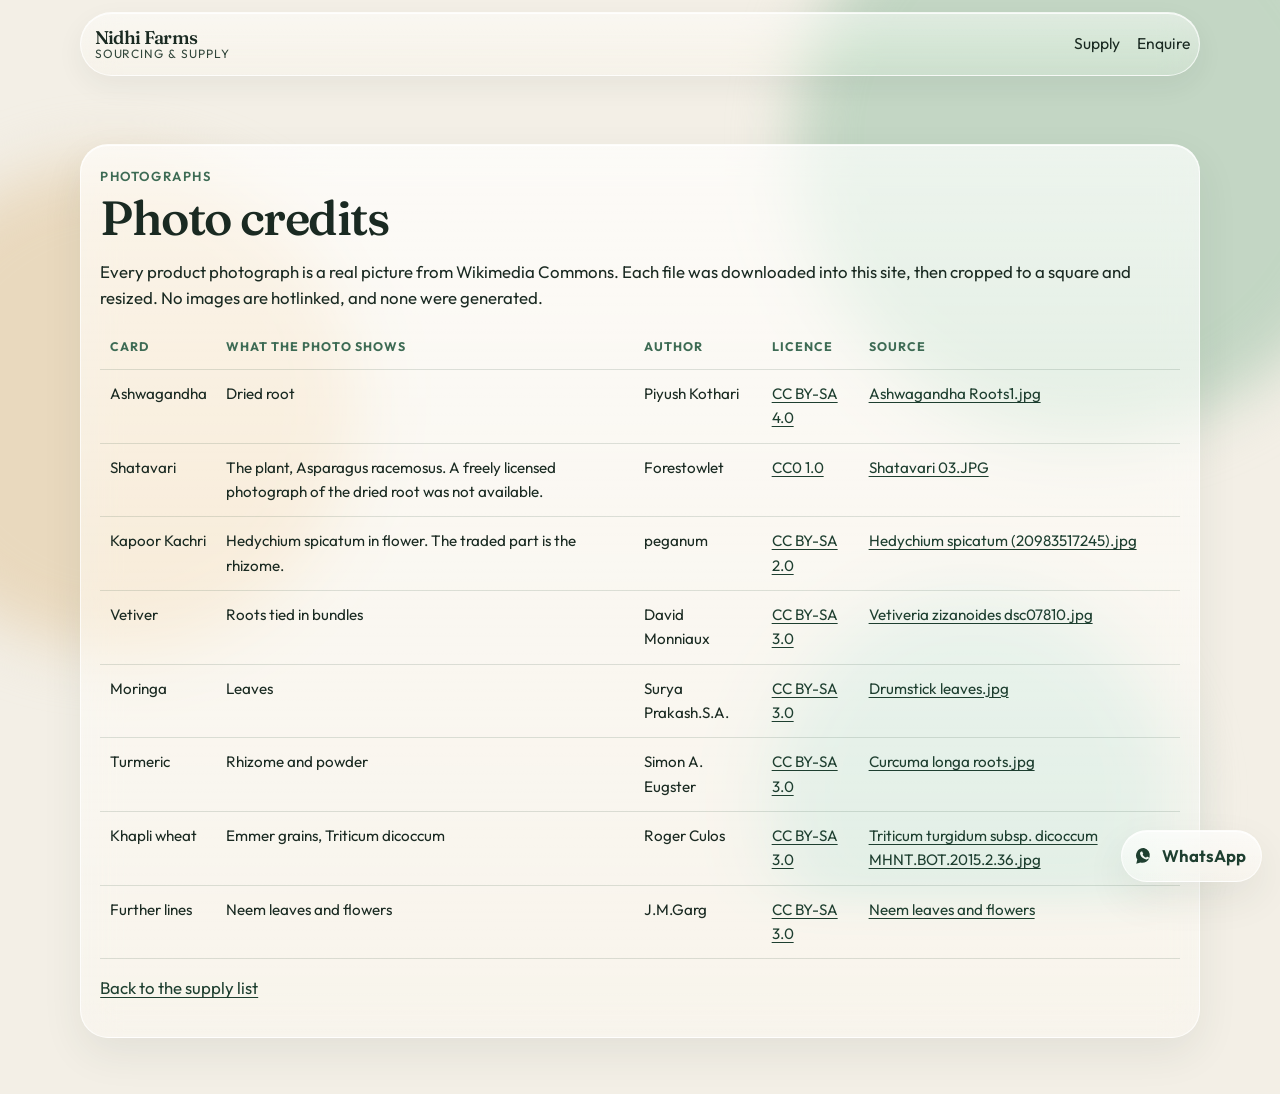
==== credits.html @ 1aed74e6 "Add product photos, FormSubmit enquiries, and WhatsApp. Each supply card uses a downloaded Wikimedia" ====
<!DOCTYPE html>
<html lang="en">
<head>
  <meta charset="utf-8">
  <meta name="viewport" content="width=device-width, initial-scale=1">
  <title>Photo credits | Nidhi Farms</title>
  <meta name="description" content="Authors, licences and source links for the product photographs on the Nidhi Farms wholesale site.">
  <meta name="robots" content="index, follow">
  <link rel="canonical" href="https://nidhi-bhai.github.io/nidhi-farms-3d-integrated/credits.html">
  <link rel="icon" href="favicon.svg" type="image/svg+xml">
  <link rel="stylesheet" href="styles.css">
</head>
<body>
  <a class="skip-link" href="#main">Skip to content</a>
  <div class="wash" aria-hidden="true">
    <span class="orb orb-a"></span>
    <span class="orb orb-b"></span>
    <span class="orb orb-c"></span>
  </div>
  <header class="site-header">
    <div class="header-inner">
      <a class="brand" href="index.html">
        <span class="brand-text">
          <span class="brand-name">Nidhi Farms</span>
          <span class="brand-role">Sourcing &amp; supply</span>
        </span>
      </a>
      <nav class="site-nav site-nav-static" aria-label="Primary">
        <a href="index.html#supply">Supply</a>
        <a href="index.html#enquire">Enquire</a>
      </nav>
    </div>
  </header>
  <main id="main" class="band">
    <div class="wrap">
      <article class="glass page-card">
        <p class="eyebrow">Photographs</p>
        <h1>Photo credits</h1>
        <p>Every product photograph is a real picture from Wikimedia Commons. Each file was downloaded into this site, then cropped to a square and resized. No images are hotlinked, and none were generated.</p>
        <div class="table-scroll">
          <table class="credits-table">
            <thead>
              <tr>
                <th>Card</th>
                <th>What the photo shows</th>
                <th>Author</th>
                <th>Licence</th>
                <th>Source</th>
              </tr>
            </thead>
            <tbody>
              <tr>
                <td>Ashwagandha</td>
                <td>Dried root</td>
                <td>Piyush Kothari</td>
                <td><a href="https://creativecommons.org/licenses/by-sa/4.0/">CC BY-SA 4.0</a></td>
                <td><a href="https://commons.wikimedia.org/wiki/File:Ashwagandha_Roots1.jpg">Ashwagandha Roots1.jpg</a></td>
              </tr>
              <tr>
                <td>Shatavari</td>
                <td>The plant, Asparagus racemosus. A freely licensed photograph of the dried root was not available.</td>
                <td>Forestowlet</td>
                <td><a href="https://creativecommons.org/publicdomain/zero/1.0/">CC0 1.0</a></td>
                <td><a href="https://commons.wikimedia.org/wiki/File:Shatavari_03.JPG">Shatavari 03.JPG</a></td>
              </tr>
              <tr>
                <td>Kapoor Kachri</td>
                <td>Hedychium spicatum in flower. The traded part is the rhizome.</td>
                <td>peganum</td>
                <td><a href="https://creativecommons.org/licenses/by-sa/2.0/">CC BY-SA 2.0</a></td>
                <td><a href="https://commons.wikimedia.org/wiki/File:Hedychium_spicatum_(20983517245).jpg">Hedychium spicatum (20983517245).jpg</a></td>
              </tr>
              <tr>
                <td>Vetiver</td>
                <td>Roots tied in bundles</td>
                <td>David Monniaux</td>
                <td><a href="https://creativecommons.org/licenses/by-sa/3.0/">CC BY-SA 3.0</a></td>
                <td><a href="https://commons.wikimedia.org/wiki/File:Vetiveria_zizanoides_dsc07810.jpg">Vetiveria zizanoides dsc07810.jpg</a></td>
              </tr>
              <tr>
                <td>Moringa</td>
                <td>Leaves</td>
                <td>Surya Prakash.S.A.</td>
                <td><a href="https://creativecommons.org/licenses/by-sa/3.0/">CC BY-SA 3.0</a></td>
                <td><a href="https://commons.wikimedia.org/wiki/File:Drumstick_leaves.jpg">Drumstick leaves.jpg</a></td>
              </tr>
              <tr>
                <td>Turmeric</td>
                <td>Rhizome and powder</td>
                <td>Simon A. Eugster</td>
                <td><a href="https://creativecommons.org/licenses/by-sa/3.0/">CC BY-SA 3.0</a></td>
                <td><a href="https://commons.wikimedia.org/wiki/File:Curcuma_longa_roots.jpg">Curcuma longa roots.jpg</a></td>
              </tr>
              <tr>
                <td>Khapli wheat</td>
                <td>Emmer grains, Triticum dicoccum</td>
                <td>Roger Culos</td>
                <td><a href="https://creativecommons.org/licenses/by-sa/3.0/">CC BY-SA 3.0</a></td>
                <td><a href="https://commons.wikimedia.org/wiki/File:Triticum_turgidum_subsp._dicoccum_MHNT.BOT.2015.2.36.jpg">Triticum turgidum subsp. dicoccum MHNT.BOT.2015.2.36.jpg</a></td>
              </tr>
              <tr>
                <td>Further lines</td>
                <td>Neem leaves and flowers</td>
                <td>J.M.Garg</td>
                <td><a href="https://creativecommons.org/licenses/by-sa/3.0/">CC BY-SA 3.0</a></td>
                <td><a href="https://commons.wikimedia.org/wiki/File:Neem_(Azadirachta_indica)_leaves_%26_flowers_in_Kolkata_W_IMG_6199.jpg">Neem leaves and flowers</a></td>
              </tr>
            </tbody>
          </table>
        </div>
        <p><a href="index.html#supply">Back to the supply list</a></p>
      </article>
    </div>
  </main>
  <a class="whatsapp-float glass" href="https://wa.me/917013468981?text=Hi%20Nidhi%20Farms%2C%20I%27d%20like%20a%20bulk%20quote%20for%20" target="_blank" rel="noopener noreferrer">
    <svg viewBox="0 0 24 24" width="22" height="22" aria-hidden="true"><path fill="currentColor" d="M12 3.2A8.2 8.2 0 0 0 4.7 15.9L3.6 20.4l4.6-1.2A8.2 8.2 0 1 0 12 3.2zm4.6 11.5c-.2.5-1 .9-1.6 1-.4.1-.9.1-1.5-.1-.3-.1-.7-.3-1.2-.5-2.1-1.1-3.5-3-3.6-3.2-.1-.2-1-1.3-1-2.5s.6-1.8.9-2 .5-.3.7-.3h.5c.2 0 .4 0 .5.4.2.6.7 1.7.8 1.8.1.2 0 .3-.1.5l-.3.4c-.1.1-.2.3-.1.5.2.3.7 1.1 1.5 1.8.9.8 1.6 1 1.9 1.1.2.1.4 0 .5-.1l.6-.7c.2-.2.3-.2.5-.1l1.4.7c.2.1.4.2.4.3.1.3 0 .8-.2 1.2z"/></svg>
    <span>WhatsApp</span>
  </a>
</body>
</html>
---- styles.css ----
@font-face {
  font-family: "Fraunces";
  font-style: normal;
  font-weight: 100 900;
  font-display: swap;
  src: url("fonts/fraunces-latin.woff2") format("woff2");
}

@font-face {
  font-family: "Fraunces";
  font-style: italic;
  font-weight: 100 900;
  font-display: swap;
  src: url("fonts/fraunces-latin-italic.woff2") format("woff2");
}

@font-face {
  font-family: "Outfit";
  font-style: normal;
  font-weight: 100 900;
  font-display: swap;
  src: url("fonts/outfit-latin.woff2") format("woff2");
}

:root {
  --paper: #f3efe6;
  --ink: #1a2a22;
  --ink-soft: #31463b;
  --sage: #1e3f30;
  --sage-mid: #3d6b54;
  --line: rgba(30, 63, 48, 0.14);
  --glass: rgba(255, 255, 255, 0.46);
  --glass-strong: rgba(255, 255, 255, 0.62);
  --shadow: 0 16px 40px rgba(40, 58, 46, 0.08);
  --radius: 22px;
  --max: 1120px;
  --header: 76px;
}

*,
*::before,
*::after {
  box-sizing: border-box;
}

html {
  scroll-behavior: smooth;
}

body {
  margin: 0;
  color: var(--ink);
  background: var(--paper);
  font-family: "Outfit", "Segoe UI", sans-serif;
  font-size: 1.05rem;
  line-height: 1.6;
  text-rendering: optimizeLegibility;
}

img,
svg {
  display: block;
  max-width: 100%;
}

a {
  color: var(--sage);
  text-underline-offset: 0.18em;
}

a:hover {
  color: #143026;
}

h1,
h2,
h3,
.brand-name {
  font-family: "Fraunces", Georgia, serif;
  font-weight: 560;
  letter-spacing: -0.03em;
  line-height: 1.08;
}

h1 {
  margin: 0.35rem 0 0.9rem;
  font-size: clamp(2.5rem, 5.4vw, 4.5rem);
  font-weight: 560;
}

h2 {
  margin: 0.3rem 0 0.75rem;
  font-size: clamp(2rem, 3.4vw, 3rem);
}

h3 {
  margin: 0.7rem 0 0.35rem;
  font-size: 1.35rem;
}

p {
  margin: 0 0 0.8rem;
}

.sr-only {
  position: absolute;
  width: 1px;
  height: 1px;
  padding: 0;
  margin: -1px;
  overflow: hidden;
  clip: rect(0, 0, 0, 0);
  white-space: nowrap;
  border: 0;
}

.skip-link {
  position: absolute;
  left: 1rem;
  top: -4rem;
  z-index: 40;
  padding: 0.6rem 0.9rem;
  background: #fff;
  border-radius: 999px;
}

.skip-link:focus {
  top: 0.7rem;
}

.wrap {
  width: min(var(--max), calc(100% - 2rem));
  margin-inline: auto;
}

.wash {
  position: fixed;
  inset: 0;
  z-index: 0;
  pointer-events: none;
  overflow: hidden;
}

.orb {
  position: absolute;
  border-radius: 50%;
  filter: blur(30px);
}

.orb-a {
  width: 46vw;
  height: 46vw;
  min-width: 280px;
  min-height: 280px;
  right: -8vw;
  top: -12vw;
  background: rgba(186, 210, 190, 0.85);
}

.orb-b {
  width: 38vw;
  height: 38vw;
  min-width: 240px;
  min-height: 240px;
  left: -10vw;
  top: 18vh;
  background: rgba(232, 214, 186, 0.9);
}

.orb-c {
  width: 32vw;
  height: 32vw;
  min-width: 220px;
  min-height: 220px;
  right: 8vw;
  bottom: -8vw;
  background: rgba(205, 224, 214, 0.8);
}

.site-header,
main,
.site-footer {
  position: relative;
  z-index: 1;
}

.glass {
  background:
    linear-gradient(180deg, rgba(255, 255, 255, 0.72), rgba(255, 255, 255, 0.34));
  backdrop-filter: blur(18px) saturate(1.45);
  -webkit-backdrop-filter: blur(18px) saturate(1.45);
  border: 1px solid rgba(255, 255, 255, 0.72);
  box-shadow: var(--shadow), inset 0 1px 0 rgba(255, 255, 255, 0.85);
}

.site-header {
  position: sticky;
  top: 0;
  z-index: 20;
  padding: 0.75rem 0;
}

.site-header.is-stuck .header-inner {
  background:
    linear-gradient(180deg, rgba(255, 255, 255, 0.78), rgba(255, 255, 255, 0.48));
  box-shadow: 0 10px 30px rgba(40, 58, 46, 0.08), inset 0 1px 0 rgba(255, 255, 255, 0.85);
}

.header-inner {
  width: min(var(--max), calc(100% - 1.2rem));
  margin-inline: auto;
  min-height: 64px;
  display: flex;
  align-items: center;
  justify-content: space-between;
  gap: 1rem;
  padding: 0.45rem 0.55rem 0.45rem 0.85rem;
  border-radius: 999px;
  background:
    linear-gradient(180deg, rgba(255, 255, 255, 0.5), rgba(255, 255, 255, 0.22));
  backdrop-filter: blur(18px) saturate(1.4);
  -webkit-backdrop-filter: blur(18px) saturate(1.4);
  border: 1px solid rgba(255, 255, 255, 0.7);
  box-shadow: 0 10px 28px rgba(40, 58, 46, 0.06), inset 0 1px 0 rgba(255, 255, 255, 0.8);
}

.brand {
  display: flex;
  align-items: center;
  gap: 0.7rem;
  color: var(--ink);
  text-decoration: none;
}

.brand-mark {
  width: 42px;
  height: 42px;
  display: grid;
  place-items: center;
  color: var(--sage);
  border-radius: 14px;
  background: rgba(255, 255, 255, 0.48);
  border: 1px solid rgba(255, 255, 255, 0.75);
  box-shadow: inset 0 1px 0 rgba(255, 255, 255, 0.9);
  backdrop-filter: blur(10px);
  -webkit-backdrop-filter: blur(10px);
}

.brand-text {
  display: flex;
  flex-direction: column;
  line-height: 1.05;
}

.brand-name {
  font-size: 1.15rem;
}

.brand-role {
  font-size: 0.75rem;
  letter-spacing: 0.08em;
  text-transform: uppercase;
  color: var(--ink-soft);
}

.site-nav {
  display: flex;
  align-items: center;
  gap: 0.35rem 1.1rem;
}

.site-nav a:not(.btn) {
  color: var(--ink);
  text-decoration: none;
  font-size: 0.98rem;
}

.site-nav a:not(.btn):hover {
  color: var(--sage);
}

.nav-toggle {
  display: none;
  width: 46px;
  height: 46px;
  border-radius: 14px;
  padding: 0;
  cursor: pointer;
}

.nav-toggle-bars,
.nav-toggle-bars::before,
.nav-toggle-bars::after {
  display: block;
  width: 18px;
  height: 1.5px;
  background: var(--sage);
  position: relative;
}

.nav-toggle-bars {
  margin: 0 auto;
}

.nav-toggle-bars::before,
.nav-toggle-bars::after {
  content: "";
  position: absolute;
  left: 0;
}

.nav-toggle-bars::before {
  top: -6px;
}

.nav-toggle-bars::after {
  top: 6px;
}

.btn {
  display: inline-flex;
  align-items: center;
  justify-content: center;
  gap: 0.4rem;
  min-height: 48px;
  padding: 0.7rem 1.2rem;
  border-radius: 999px;
  border: 1px solid transparent;
  font: 560 1rem/1 "Outfit", sans-serif;
  text-decoration: none;
  cursor: pointer;
  transition: transform 0.18s ease, box-shadow 0.18s ease;
}

.btn:hover {
  transform: translateY(-1px);
}

.btn-primary {
  color: #f7f4ee;
  background:
    linear-gradient(180deg, rgba(74, 122, 96, 0.92), rgba(30, 63, 48, 0.9));
  border-color: rgba(255, 255, 255, 0.32);
  box-shadow:
    0 10px 24px rgba(30, 63, 48, 0.18),
    inset 0 1px 0 rgba(255, 255, 255, 0.38);
  backdrop-filter: blur(12px) saturate(1.3);
  -webkit-backdrop-filter: blur(12px) saturate(1.3);
}

.btn-primary:hover {
  color: #fff;
}

.btn-glass {
  color: var(--sage);
  background:
    linear-gradient(180deg, rgba(255, 255, 255, 0.66), rgba(255, 255, 255, 0.32));
  border-color: rgba(255, 255, 255, 0.78);
  box-shadow: 0 8px 20px rgba(40, 58, 46, 0.06), inset 0 1px 0 rgba(255, 255, 255, 0.9);
  backdrop-filter: blur(14px) saturate(1.4);
  -webkit-backdrop-filter: blur(14px) saturate(1.4);
}

.hero {
  padding: 2.2rem 0 1rem;
}

.hero-grid,
.enquire-grid {
  display: grid;
  grid-template-columns: 1.15fr 0.85fr;
  gap: 1.5rem;
  align-items: center;
}

.eyebrow {
  margin: 0;
  color: var(--sage-mid);
  font-size: 0.82rem;
  font-weight: 600;
  letter-spacing: 0.12em;
  text-transform: uppercase;
}

.lede {
  font-size: 1.12rem;
  color: var(--ink-soft);
  max-width: 40rem;
}

.position {
  color: var(--ink);
  max-width: 38rem;
}

.hero-actions {
  display: flex;
  flex-wrap: wrap;
  gap: 0.7rem;
  margin-top: 1.3rem;
}

.hero-card {
  border-radius: 28px;
  padding: 1.25rem 1.25rem 1rem;
}

.card-kicker,
.footer-label {
  margin: 0 0 0.8rem;
  font-size: 0.78rem;
  letter-spacing: 0.12em;
  text-transform: uppercase;
  color: var(--sage-mid);
  font-weight: 650;
}

.trade-list {
  list-style: none;
  margin: 0;
  padding: 0;
  display: grid;
  gap: 0.7rem;
}

.trade-list li {
  display: flex;
  align-items: center;
  gap: 0.8rem;
}

.trade-list strong,
.trade-list em {
  display: block;
}

.trade-list strong {
  font-family: "Fraunces", Georgia, serif;
  font-weight: 560;
  font-style: normal;
  letter-spacing: -0.02em;
}

.trade-list em,
.latin {
  font-family: "Fraunces", Georgia, serif;
  font-style: italic;
  font-weight: 460;
  color: var(--ink-soft);
  font-size: 0.95rem;
}

.latin {
  margin: 0 0 0.35rem;
}

.card-note {
  margin: 0.95rem 0 0.2rem;
  color: var(--ink-soft);
  font-size: 0.95rem;
}

.icon {
  width: 46px;
  height: 46px;
  flex: 0 0 46px;
  display: grid;
  place-items: center;
  color: var(--sage);
  border-radius: 15px;
  background:
    linear-gradient(180deg, rgba(255, 255, 255, 0.72), rgba(255, 255, 255, 0.28));
  border: 1px solid rgba(255, 255, 255, 0.8);
  box-shadow: inset 0 1px 0 rgba(255, 255, 255, 0.9), 0 6px 16px rgba(40, 58, 46, 0.05);
  backdrop-filter: blur(12px) saturate(1.4);
  -webkit-backdrop-filter: blur(12px) saturate(1.4);
}

.icon svg {
  width: 22px;
  height: 22px;
  fill: none;
  stroke: currentColor;
  stroke-width: 1.6;
  stroke-linecap: round;
  stroke-linejoin: round;
}

.band {
  padding: 3.5rem 0;
}

.band-tight {
  padding-top: 1.5rem;
}

.section-head {
  max-width: 40rem;
  margin-bottom: 1.5rem;
}

.section-head p:last-child {
  color: var(--ink-soft);
}

.card-grid,
.why-grid {
  display: grid;
  gap: 0.9rem;
}

.card-grid {
  grid-template-columns: repeat(4, 1fr);
}

.why-grid {
  grid-template-columns: repeat(5, 1fr);
}

.product-card,
.why-card,
.step {
  border-radius: var(--radius);
  padding: 1rem 1rem 1.1rem;
}

.product-photo {
  width: 180px;
  height: 180px;
  max-width: 100%;
  object-fit: cover;
  border-radius: 16px;
  border: 1px solid rgba(255, 255, 255, 0.8);
  box-shadow: inset 0 1px 0 rgba(255, 255, 255, 0.65), 0 8px 18px rgba(40, 58, 46, 0.08);
}

.photo-credit-note {
  margin: 1rem 0 0;
  color: var(--ink-soft);
  font-size: 0.92rem;
}

.product-card p:last-child,
.why-card p:last-child,
.step p {
  color: var(--ink-soft);
  margin-bottom: 0;
}

.product-top {
  display: flex;
  align-items: center;
  justify-content: space-between;
}

.cat-no {
  font-family: "Fraunces", Georgia, serif;
  font-style: italic;
  color: var(--sage-mid);
}

.steps {
  list-style: none;
  margin: 0;
  padding: 0;
  display: grid;
  grid-template-columns: repeat(5, 1fr);
  gap: 0.8rem;
}

.step-no {
  width: 36px;
  height: 36px;
  display: grid;
  place-items: center;
  border-radius: 50%;
  color: var(--sage);
  font-family: "Fraunces", Georgia, serif;
  background: rgba(255, 255, 255, 0.5);
  border: 1px solid rgba(255, 255, 255, 0.8);
  box-shadow: inset 0 1px 0 #fff;
  backdrop-filter: blur(8px);
  -webkit-backdrop-filter: blur(8px);
}

.enquire-grid {
  align-items: start;
}

.plain-list {
  margin: 0.4rem 0 1rem;
  padding-left: 1.1rem;
  color: var(--ink-soft);
}

.direct-mail {
  color: var(--ink-soft);
}

.enquiry-form {
  border-radius: 28px;
  padding: 1.15rem;
  display: grid;
  gap: 0.8rem;
}

.field-row {
  display: grid;
  grid-template-columns: 1fr 1fr;
  gap: 0.75rem;
}

.field {
  display: grid;
  gap: 0.35rem;
}

.field span,
.check span {
  font-size: 0.92rem;
  color: var(--ink-soft);
}

.optional {
  color: #5d7266;
  font-size: 0.82rem;
}

input,
select,
textarea {
  width: 100%;
  min-height: 48px;
  padding: 0.7rem 0.85rem;
  color: var(--ink);
  font: 1rem/1.4 "Outfit", sans-serif;
  border-radius: 14px;
  border: 1px solid rgba(255, 255, 255, 0.85);
  background: rgba(255, 255, 255, 0.5);
  box-shadow: inset 0 1px 0 rgba(255, 255, 255, 0.8);
  backdrop-filter: blur(10px);
  -webkit-backdrop-filter: blur(10px);
}

textarea {
  resize: vertical;
  min-height: 120px;
}

input::placeholder,
textarea::placeholder {
  color: #6d8176;
}

.checks {
  display: flex;
  flex-wrap: wrap;
  gap: 0.8rem 1.2rem;
}

.check {
  display: flex;
  align-items: center;
  gap: 0.5rem;
  min-height: 44px;
}

.check input {
  width: 1.1rem;
  height: 1.1rem;
  min-height: 0;
  accent-color: var(--sage);
}

.form-hint {
  margin: 0;
  color: var(--ink-soft);
  font-size: 0.92rem;
}

.form-actions {
  display: flex;
  flex-wrap: wrap;
  gap: 0.7rem;
}

.hp {
  position: absolute;
  left: -10000px;
  width: 1px;
  height: 1px;
  overflow: hidden;
}

.whatsapp-float {
  position: fixed;
  right: 1.1rem;
  bottom: 1.1rem;
  z-index: 30;
  display: inline-flex;
  align-items: center;
  gap: 0.45rem;
  min-height: 52px;
  padding: 0.55rem 0.95rem 0.55rem 0.7rem;
  border-radius: 999px;
  color: var(--sage);
  text-decoration: none;
  font-weight: 650;
}

.whatsapp-float svg {
  flex: 0 0 auto;
}

.site-footer {
  padding-bottom: 5.5rem;
}

.table-scroll {
  overflow-x: auto;
  margin: 0.6rem 0 1rem;
}

.credits-table {
  width: 100%;
  min-width: 640px;
  border-collapse: collapse;
  font-size: 0.95rem;
}

.credits-table th,
.credits-table td {
  text-align: left;
  vertical-align: top;
  padding: 0.75rem 0.6rem;
  border-bottom: 1px solid var(--line);
}

.credits-table th {
  font-size: 0.78rem;
  letter-spacing: 0.08em;
  text-transform: uppercase;
  color: var(--sage-mid);
}

.page-card {
  border-radius: 28px;
  padding: 1.3rem 1.2rem 1.4rem;
}

.page-card h1 {
  font-size: clamp(2rem, 4vw, 3rem);
}

.faq-wrap {
  max-width: 820px;
}

.faq-list {
  display: grid;
  gap: 0.7rem;
}

details {
  border-radius: 18px;
  padding: 0.2rem 1rem;
}

summary {
  cursor: pointer;
  min-height: 52px;
  display: flex;
  align-items: center;
  font-weight: 600;
  list-style: none;
}

summary::-webkit-details-marker {
  display: none;
}

summary::after {
  content: "+";
  margin-left: auto;
  font-family: "Fraunces", Georgia, serif;
  font-size: 1.3rem;
  color: var(--sage);
}

details[open] summary::after {
  content: "–";
}

details p {
  margin-top: 0;
  color: var(--ink-soft);
}

.site-footer {
  padding: 1rem 0 1.5rem;
}

.footer-grid {
  display: grid;
  grid-template-columns: 1.4fr 1fr 1fr;
  gap: 1.5rem;
  padding: 1.4rem 0 1rem;
  border-top: 1px solid var(--line);
}

.footer-grid p {
  color: var(--ink-soft);
}

.footer-base {
  border-top: 1px solid var(--line);
  padding-top: 0.9rem;
}

.footer-base p {
  margin: 0;
  color: var(--ink-soft);
  font-size: 0.92rem;
}

:focus-visible {
  outline: 2px solid var(--sage);
  outline-offset: 3px;
}

@supports not ((backdrop-filter: blur(1px)) or (-webkit-backdrop-filter: blur(1px))) {
  .glass,
  .header-inner,
  .btn-glass,
  .icon,
  input,
  select,
  textarea {
    background: rgba(255, 255, 255, 0.94);
  }
}

@media (max-width: 1020px) {
  .card-grid {
    grid-template-columns: repeat(2, 1fr);
  }

  .why-grid,
  .steps {
    grid-template-columns: 1fr 1fr;
  }

  .why-grid .why-card:last-child {
    grid-column: 1 / -1;
  }
}

@media (max-width: 840px) {
  .nav-toggle {
    display: grid;
    place-items: center;
  }

  .site-nav {
    display: none;
    position: absolute;
    top: calc(100% + 0.4rem);
    left: 0.6rem;
    right: 0.6rem;
    flex-direction: column;
    align-items: stretch;
    padding: 0.8rem;
    border-radius: 22px;
    background:
      linear-gradient(180deg, rgba(255, 255, 255, 0.82), rgba(255, 255, 255, 0.55));
    backdrop-filter: blur(18px) saturate(1.4);
    -webkit-backdrop-filter: blur(18px) saturate(1.4);
    border: 1px solid rgba(255, 255, 255, 0.75);
    box-shadow: var(--shadow);
  }

  .site-nav.is-open,
  .site-nav.site-nav-static {
    display: flex;
  }

  .site-nav.site-nav-static {
    position: static;
    padding: 0;
    background: none;
    border: 0;
    box-shadow: none;
    backdrop-filter: none;
    flex-direction: row;
  }

  .site-nav a:not(.btn) {
    padding: 0.7rem 0.4rem;
  }

  .hero-grid,
  .enquire-grid,
  .footer-grid,
  .field-row {
    grid-template-columns: 1fr;
  }

  .site-header {
    position: sticky;
  }

  .header-inner {
    position: relative;
  }
}

@media (max-width: 640px) {
  .card-grid,
  .why-grid,
  .steps {
    grid-template-columns: 1fr;
  }

  .why-grid .why-card:last-child {
    grid-column: auto;
  }

  h1 {
    font-size: 2.35rem;
  }

  .band {
    padding: 2.6rem 0;
  }
}

@media (prefers-reduced-motion: reduce) {
  html {
    scroll-behavior: auto;
  }

  .btn {
    transition: none;
  }

  .orb {
    filter: none;
  }
}
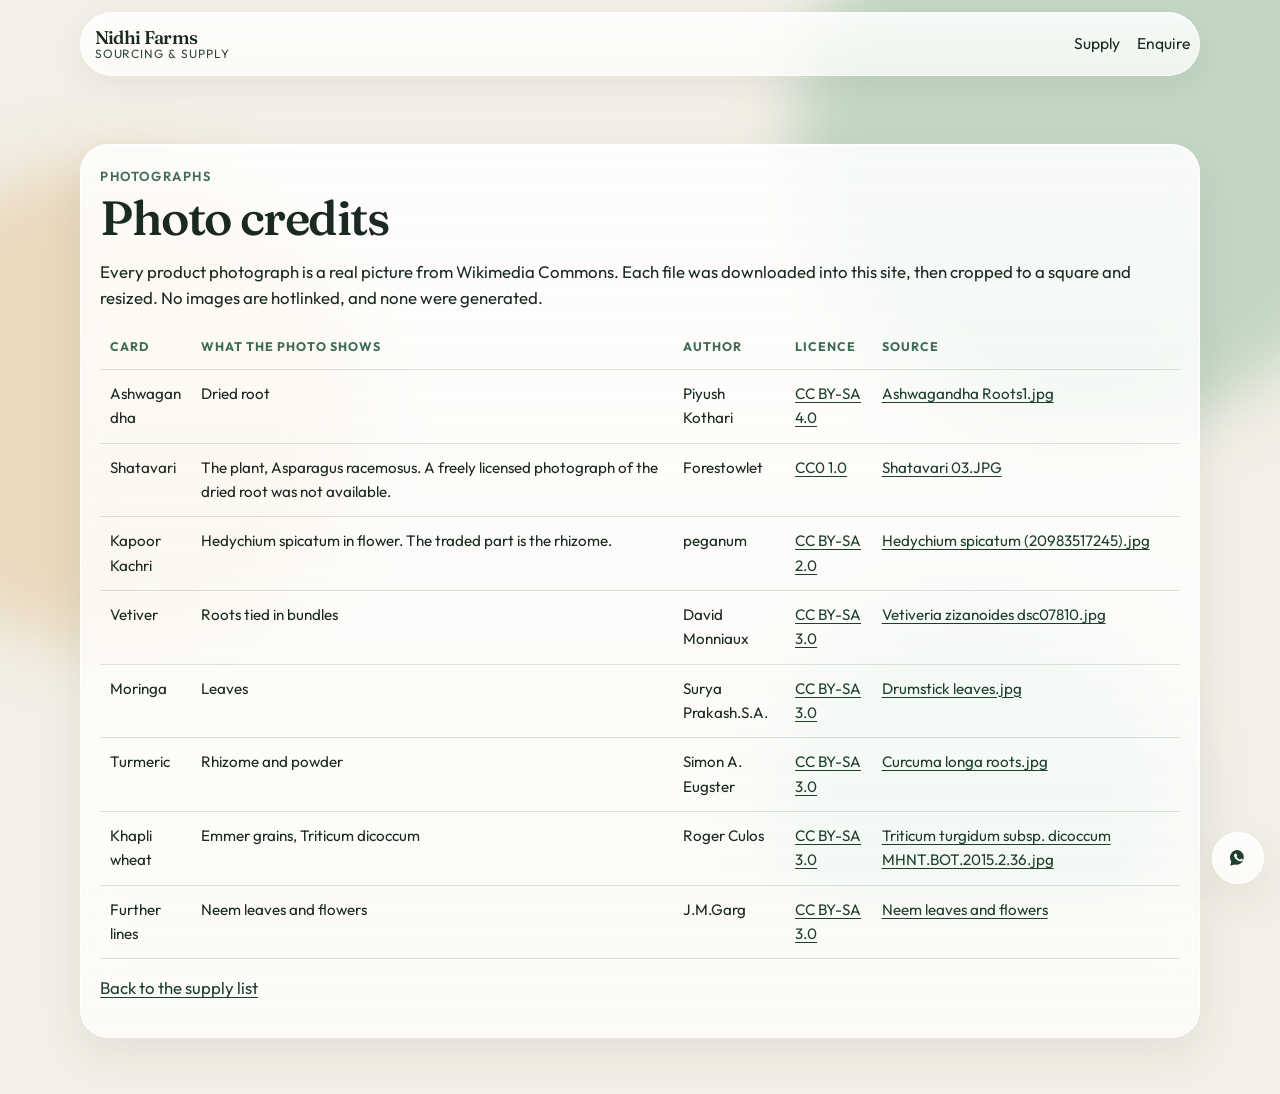
==== commit fb8fb816: "Fix visual glitches found in the site-wide QA pass. Keep the sticky header from covering anchors, st" ====
--- a/credits.html
+++ b/credits.html
@@ -2,7 +2,7 @@
 <html lang="en">
 <head>
   <meta charset="utf-8">
-  <meta name="viewport" content="width=device-width, initial-scale=1">
+  <meta name="viewport" content="width=device-width, initial-scale=1, viewport-fit=cover">
   <title>Photo credits | Nidhi Farms</title>
   <meta name="description" content="Authors, licences and source links for the product photographs on the Nidhi Farms wholesale site.">
   <meta name="robots" content="index, follow">
@@ -50,60 +50,60 @@
             </thead>
             <tbody>
               <tr>
-                <td>Ashwagandha</td>
-                <td>Dried root</td>
-                <td>Piyush Kothari</td>
-                <td><a href="https://creativecommons.org/licenses/by-sa/4.0/">CC BY-SA 4.0</a></td>
-                <td><a href="https://commons.wikimedia.org/wiki/File:Ashwagandha_Roots1.jpg">Ashwagandha Roots1.jpg</a></td>
+                <td data-label="Card">Ashwagandha</td>
+                <td data-label="Shows">Dried root</td>
+                <td data-label="Author">Piyush Kothari</td>
+                <td data-label="Licence"><a href="https://creativecommons.org/licenses/by-sa/4.0/">CC BY-SA 4.0</a></td>
+                <td data-label="Source"><a href="https://commons.wikimedia.org/wiki/File:Ashwagandha_Roots1.jpg">Ashwagandha Roots1.jpg</a></td>
               </tr>
               <tr>
-                <td>Shatavari</td>
-                <td>The plant, Asparagus racemosus. A freely licensed photograph of the dried root was not available.</td>
-                <td>Forestowlet</td>
-                <td><a href="https://creativecommons.org/publicdomain/zero/1.0/">CC0 1.0</a></td>
-                <td><a href="https://commons.wikimedia.org/wiki/File:Shatavari_03.JPG">Shatavari 03.JPG</a></td>
+                <td data-label="Card">Shatavari</td>
+                <td data-label="Shows">The plant, Asparagus racemosus. A freely licensed photograph of the dried root was not available.</td>
+                <td data-label="Author">Forestowlet</td>
+                <td data-label="Licence"><a href="https://creativecommons.org/publicdomain/zero/1.0/">CC0 1.0</a></td>
+                <td data-label="Source"><a href="https://commons.wikimedia.org/wiki/File:Shatavari_03.JPG">Shatavari 03.JPG</a></td>
               </tr>
               <tr>
-                <td>Kapoor Kachri</td>
-                <td>Hedychium spicatum in flower. The traded part is the rhizome.</td>
-                <td>peganum</td>
-                <td><a href="https://creativecommons.org/licenses/by-sa/2.0/">CC BY-SA 2.0</a></td>
-                <td><a href="https://commons.wikimedia.org/wiki/File:Hedychium_spicatum_(20983517245).jpg">Hedychium spicatum (20983517245).jpg</a></td>
+                <td data-label="Card">Kapoor Kachri</td>
+                <td data-label="Shows">Hedychium spicatum in flower. The traded part is the rhizome.</td>
+                <td data-label="Author">peganum</td>
+                <td data-label="Licence"><a href="https://creativecommons.org/licenses/by-sa/2.0/">CC BY-SA 2.0</a></td>
+                <td data-label="Source"><a href="https://commons.wikimedia.org/wiki/File:Hedychium_spicatum_(20983517245).jpg">Hedychium spicatum (20983517245).jpg</a></td>
               </tr>
               <tr>
-                <td>Vetiver</td>
-                <td>Roots tied in bundles</td>
-                <td>David Monniaux</td>
-                <td><a href="https://creativecommons.org/licenses/by-sa/3.0/">CC BY-SA 3.0</a></td>
-                <td><a href="https://commons.wikimedia.org/wiki/File:Vetiveria_zizanoides_dsc07810.jpg">Vetiveria zizanoides dsc07810.jpg</a></td>
+                <td data-label="Card">Vetiver</td>
+                <td data-label="Shows">Roots tied in bundles</td>
+                <td data-label="Author">David Monniaux</td>
+                <td data-label="Licence"><a href="https://creativecommons.org/licenses/by-sa/3.0/">CC BY-SA 3.0</a></td>
+                <td data-label="Source"><a href="https://commons.wikimedia.org/wiki/File:Vetiveria_zizanoides_dsc07810.jpg">Vetiveria zizanoides dsc07810.jpg</a></td>
               </tr>
               <tr>
-                <td>Moringa</td>
-                <td>Leaves</td>
-                <td>Surya Prakash.S.A.</td>
-                <td><a href="https://creativecommons.org/licenses/by-sa/3.0/">CC BY-SA 3.0</a></td>
-                <td><a href="https://commons.wikimedia.org/wiki/File:Drumstick_leaves.jpg">Drumstick leaves.jpg</a></td>
+                <td data-label="Card">Moringa</td>
+                <td data-label="Shows">Leaves</td>
+                <td data-label="Author">Surya Prakash.S.A.</td>
+                <td data-label="Licence"><a href="https://creativecommons.org/licenses/by-sa/3.0/">CC BY-SA 3.0</a></td>
+                <td data-label="Source"><a href="https://commons.wikimedia.org/wiki/File:Drumstick_leaves.jpg">Drumstick leaves.jpg</a></td>
               </tr>
               <tr>
-                <td>Turmeric</td>
-                <td>Rhizome and powder</td>
-                <td>Simon A. Eugster</td>
-                <td><a href="https://creativecommons.org/licenses/by-sa/3.0/">CC BY-SA 3.0</a></td>
-                <td><a href="https://commons.wikimedia.org/wiki/File:Curcuma_longa_roots.jpg">Curcuma longa roots.jpg</a></td>
+                <td data-label="Card">Turmeric</td>
+                <td data-label="Shows">Rhizome and powder</td>
+                <td data-label="Author">Simon A. Eugster</td>
+                <td data-label="Licence"><a href="https://creativecommons.org/licenses/by-sa/3.0/">CC BY-SA 3.0</a></td>
+                <td data-label="Source"><a href="https://commons.wikimedia.org/wiki/File:Curcuma_longa_roots.jpg">Curcuma longa roots.jpg</a></td>
               </tr>
               <tr>
-                <td>Khapli wheat</td>
-                <td>Emmer grains, Triticum dicoccum</td>
-                <td>Roger Culos</td>
-                <td><a href="https://creativecommons.org/licenses/by-sa/3.0/">CC BY-SA 3.0</a></td>
-                <td><a href="https://commons.wikimedia.org/wiki/File:Triticum_turgidum_subsp._dicoccum_MHNT.BOT.2015.2.36.jpg">Triticum turgidum subsp. dicoccum MHNT.BOT.2015.2.36.jpg</a></td>
+                <td data-label="Card">Khapli wheat</td>
+                <td data-label="Shows">Emmer grains, Triticum dicoccum</td>
+                <td data-label="Author">Roger Culos</td>
+                <td data-label="Licence"><a href="https://creativecommons.org/licenses/by-sa/3.0/">CC BY-SA 3.0</a></td>
+                <td data-label="Source"><a href="https://commons.wikimedia.org/wiki/File:Triticum_turgidum_subsp._dicoccum_MHNT.BOT.2015.2.36.jpg">Triticum turgidum subsp. dicoccum MHNT.BOT.2015.2.36.jpg</a></td>
               </tr>
               <tr>
-                <td>Further lines</td>
-                <td>Neem leaves and flowers</td>
-                <td>J.M.Garg</td>
-                <td><a href="https://creativecommons.org/licenses/by-sa/3.0/">CC BY-SA 3.0</a></td>
-                <td><a href="https://commons.wikimedia.org/wiki/File:Neem_(Azadirachta_indica)_leaves_%26_flowers_in_Kolkata_W_IMG_6199.jpg">Neem leaves and flowers</a></td>
+                <td data-label="Card">Further lines</td>
+                <td data-label="Shows">Neem leaves and flowers</td>
+                <td data-label="Author">J.M.Garg</td>
+                <td data-label="Licence"><a href="https://creativecommons.org/licenses/by-sa/3.0/">CC BY-SA 3.0</a></td>
+                <td data-label="Source"><a href="https://commons.wikimedia.org/wiki/File:Neem_(Azadirachta_indica)_leaves_%26_flowers_in_Kolkata_W_IMG_6199.jpg">Neem leaves and flowers</a></td>
               </tr>
             </tbody>
           </table>
--- a/styles.css
+++ b/styles.css
@@ -45,6 +45,8 @@
 
 html {
   scroll-behavior: smooth;
+  scroll-padding-top: 6.5rem;
+  scroll-padding-bottom: calc(5.5rem + env(safe-area-inset-bottom, 0px));
 }
 
 body {
@@ -186,11 +188,11 @@
 
 .glass {
   background:
-    linear-gradient(180deg, rgba(255, 255, 255, 0.72), rgba(255, 255, 255, 0.34));
+    linear-gradient(180deg, rgba(255, 255, 255, 0.88), rgba(255, 255, 255, 0.74));
   backdrop-filter: blur(18px) saturate(1.45);
   -webkit-backdrop-filter: blur(18px) saturate(1.45);
-  border: 1px solid rgba(255, 255, 255, 0.72);
-  box-shadow: var(--shadow), inset 0 1px 0 rgba(255, 255, 255, 0.85);
+  border: 1px solid rgba(255, 255, 255, 0.82);
+  box-shadow: var(--shadow), inset 0 1px 0 rgba(255, 255, 255, 0.9);
 }
 
 .site-header {
@@ -202,8 +204,8 @@
 
 .site-header.is-stuck .header-inner {
   background:
-    linear-gradient(180deg, rgba(255, 255, 255, 0.78), rgba(255, 255, 255, 0.48));
-  box-shadow: 0 10px 30px rgba(40, 58, 46, 0.08), inset 0 1px 0 rgba(255, 255, 255, 0.85);
+    linear-gradient(180deg, rgba(255, 255, 255, 0.92), rgba(255, 255, 255, 0.8));
+  box-shadow: 0 10px 30px rgba(40, 58, 46, 0.08), inset 0 1px 0 rgba(255, 255, 255, 0.9);
 }
 
 .header-inner {
@@ -217,7 +219,7 @@
   padding: 0.45rem 0.55rem 0.45rem 0.85rem;
   border-radius: 999px;
   background:
-    linear-gradient(180deg, rgba(255, 255, 255, 0.5), rgba(255, 255, 255, 0.22));
+    linear-gradient(180deg, rgba(255, 255, 255, 0.86), rgba(255, 255, 255, 0.72));
   backdrop-filter: blur(18px) saturate(1.4);
   -webkit-backdrop-filter: blur(18px) saturate(1.4);
   border: 1px solid rgba(255, 255, 255, 0.7);
@@ -333,13 +335,13 @@
 }
 
 .btn:hover {
-  transform: translateY(-1px);
+  box-shadow: 0 10px 24px rgba(40, 58, 46, 0.12);
 }
 
 .btn-primary {
   color: #f7f4ee;
   background:
-    linear-gradient(180deg, rgba(74, 122, 96, 0.92), rgba(30, 63, 48, 0.9));
+    linear-gradient(180deg, rgba(47, 106, 82, 0.96), rgba(30, 63, 48, 0.98));
   border-color: rgba(255, 255, 255, 0.32);
   box-shadow:
     0 10px 24px rgba(30, 63, 48, 0.18),
@@ -399,6 +401,10 @@
   flex-wrap: wrap;
   gap: 0.7rem;
   margin-top: 1.3rem;
+}
+
+.hero-actions .btn {
+  flex: 1 1 12rem;
 }
 
 .hero-card {
@@ -521,14 +527,15 @@
 .product-card,
 .why-card,
 .step {
+  height: 100%;
   border-radius: var(--radius);
   padding: 1rem 1rem 1.1rem;
 }
 
 .product-photo {
-  width: 180px;
-  height: 180px;
-  max-width: 100%;
+  width: min(180px, 100%);
+  aspect-ratio: 1 / 1;
+  height: auto;
   object-fit: cover;
   border-radius: 16px;
   border: 1px solid rgba(255, 255, 255, 0.8);
@@ -599,6 +606,7 @@
 }
 
 .enquiry-form {
+  position: relative;
   border-radius: 28px;
   padding: 1.15rem;
   display: grid;
@@ -636,8 +644,8 @@
   color: var(--ink);
   font: 1rem/1.4 "Outfit", sans-serif;
   border-radius: 14px;
-  border: 1px solid rgba(255, 255, 255, 0.85);
-  background: rgba(255, 255, 255, 0.5);
+  border: 1px solid rgba(30, 63, 48, 0.16);
+  background: rgba(255, 255, 255, 0.86);
   box-shadow: inset 0 1px 0 rgba(255, 255, 255, 0.8);
   backdrop-filter: blur(10px);
   -webkit-backdrop-filter: blur(10px);
@@ -650,7 +658,8 @@
 
 input::placeholder,
 textarea::placeholder {
-  color: #6d8176;
+  color: #3d5246;
+  opacity: 1;
 }
 
 .checks {
@@ -685,37 +694,63 @@
   gap: 0.7rem;
 }
 
+.form-actions .btn {
+  flex: 1 1 11rem;
+}
+
 .hp {
   position: absolute;
-  left: -10000px;
   width: 1px;
   height: 1px;
+  margin: -1px;
+  padding: 0;
+  border: 0;
   overflow: hidden;
+  clip: rect(0 0 0 0);
+  clip-path: inset(50%);
+  white-space: nowrap;
 }
 
 .whatsapp-float {
   position: fixed;
-  right: 1.1rem;
-  bottom: 1.1rem;
+  right: max(1rem, env(safe-area-inset-right, 0px));
+  bottom: max(1rem, env(safe-area-inset-bottom, 0px));
   z-index: 30;
   display: inline-flex;
   align-items: center;
+  justify-content: center;
   gap: 0.45rem;
-  min-height: 52px;
-  padding: 0.55rem 0.95rem 0.55rem 0.7rem;
+  width: 52px;
+  height: 52px;
+  padding: 0;
   border-radius: 999px;
   color: var(--sage);
   text-decoration: none;
   font-weight: 650;
 }
 
+.whatsapp-float span {
+  position: absolute;
+  width: 1px;
+  height: 1px;
+  padding: 0;
+  margin: -1px;
+  overflow: hidden;
+  clip: rect(0, 0, 0, 0);
+  white-space: nowrap;
+  border: 0;
+}
+
+.whatsapp-float.is-hidden {
+  visibility: hidden;
+  opacity: 0;
+  pointer-events: none;
+}
+
 .whatsapp-float svg {
   flex: 0 0 auto;
 }
 
-.site-footer {
-  padding-bottom: 5.5rem;
-}
 
 .table-scroll {
   overflow-x: auto;
@@ -735,6 +770,7 @@
   vertical-align: top;
   padding: 0.75rem 0.6rem;
   border-bottom: 1px solid var(--line);
+  overflow-wrap: anywhere;
 }
 
 .credits-table th {
@@ -770,8 +806,10 @@
 summary {
   cursor: pointer;
   min-height: 52px;
-  display: flex;
+  display: grid;
+  grid-template-columns: minmax(0, 1fr) auto;
   align-items: center;
+  column-gap: 0.75rem;
   font-weight: 600;
   list-style: none;
 }
@@ -798,7 +836,7 @@
 }
 
 .site-footer {
-  padding: 1rem 0 1.5rem;
+  padding: 1rem 0 calc(5.75rem + env(safe-area-inset-bottom, 0px));
 }
 
 .footer-grid {
@@ -833,11 +871,48 @@
   .glass,
   .header-inner,
   .btn-glass,
+  .whatsapp-float,
   .icon,
+  .step-no,
+  .brand-mark,
   input,
   select,
   textarea {
-    background: rgba(255, 255, 255, 0.94);
+    background: rgba(255, 255, 255, 0.96);
+  }
+}
+
+@media (max-width: 1279px) {
+  .wrap {
+    width: min(var(--max), calc(100% - 5.75rem - env(safe-area-inset-right, 0px)));
+    margin-left: 1rem;
+    margin-right: calc(4.75rem + env(safe-area-inset-right, 0px));
+  }
+}
+
+@media (min-width: 1440px) {
+  .whatsapp-float {
+    width: auto;
+    height: auto;
+    min-height: 52px;
+    padding: 0.55rem 0.95rem 0.55rem 0.7rem;
+  }
+
+  .whatsapp-float span {
+    position: static;
+    width: auto;
+    height: auto;
+    margin: 0;
+    overflow: visible;
+    clip: auto;
+    white-space: normal;
+  }
+}
+
+@media (max-width: 1200px) {
+  .why-grid,
+  .steps {
+    grid-template-columns: repeat(2, 1fr);
   }
 }
 
@@ -851,9 +926,6 @@
     grid-template-columns: 1fr 1fr;
   }
 
-  .why-grid .why-card:last-child {
-    grid-column: 1 / -1;
-  }
 }
 
 @media (max-width: 840px) {
@@ -873,7 +945,7 @@
     padding: 0.8rem;
     border-radius: 22px;
     background:
-      linear-gradient(180deg, rgba(255, 255, 255, 0.82), rgba(255, 255, 255, 0.55));
+      linear-gradient(180deg, rgba(255, 255, 255, 0.94), rgba(255, 255, 255, 0.88));
     backdrop-filter: blur(18px) saturate(1.4);
     -webkit-backdrop-filter: blur(18px) saturate(1.4);
     border: 1px solid rgba(255, 255, 255, 0.75);
@@ -895,7 +967,7 @@
     flex-direction: row;
   }
 
-  .site-nav a:not(.btn) {
+  .site-nav:not(.site-nav-static) a:not(.btn) {
     padding: 0.7rem 0.4rem;
   }
 
@@ -922,16 +994,51 @@
     grid-template-columns: 1fr;
   }
 
-  .why-grid .why-card:last-child {
-    grid-column: auto;
-  }
-
   h1 {
     font-size: 2.35rem;
   }
 
   .band {
     padding: 2.6rem 0;
+  }
+}
+
+@media (max-width: 800px) {
+  .credits-table {
+    min-width: 0;
+  }
+
+  .credits-table thead {
+    display: none;
+  }
+
+  .credits-table,
+  .credits-table tbody,
+  .credits-table tr,
+  .credits-table td {
+    display: block;
+    width: auto;
+  }
+
+  .credits-table tr {
+    padding: 0.85rem 0;
+    border-bottom: 1px solid var(--line);
+  }
+
+  .credits-table td {
+    border: 0;
+    padding: 0.2rem 0;
+  }
+
+  .credits-table td::before {
+    content: attr(data-label);
+    display: block;
+    margin-bottom: 0.1rem;
+    font-size: 0.72rem;
+    font-weight: 650;
+    letter-spacing: 0.08em;
+    text-transform: uppercase;
+    color: var(--sage-mid);
   }
 }
 
@@ -940,8 +1047,12 @@
     scroll-behavior: auto;
   }
 
-  .btn {
-    transition: none;
+  *,
+  *::before,
+  *::after {
+    animation-duration: 0.01ms !important;
+    animation-iteration-count: 1 !important;
+    transition-duration: 0.01ms !important;
   }
 
   .orb {
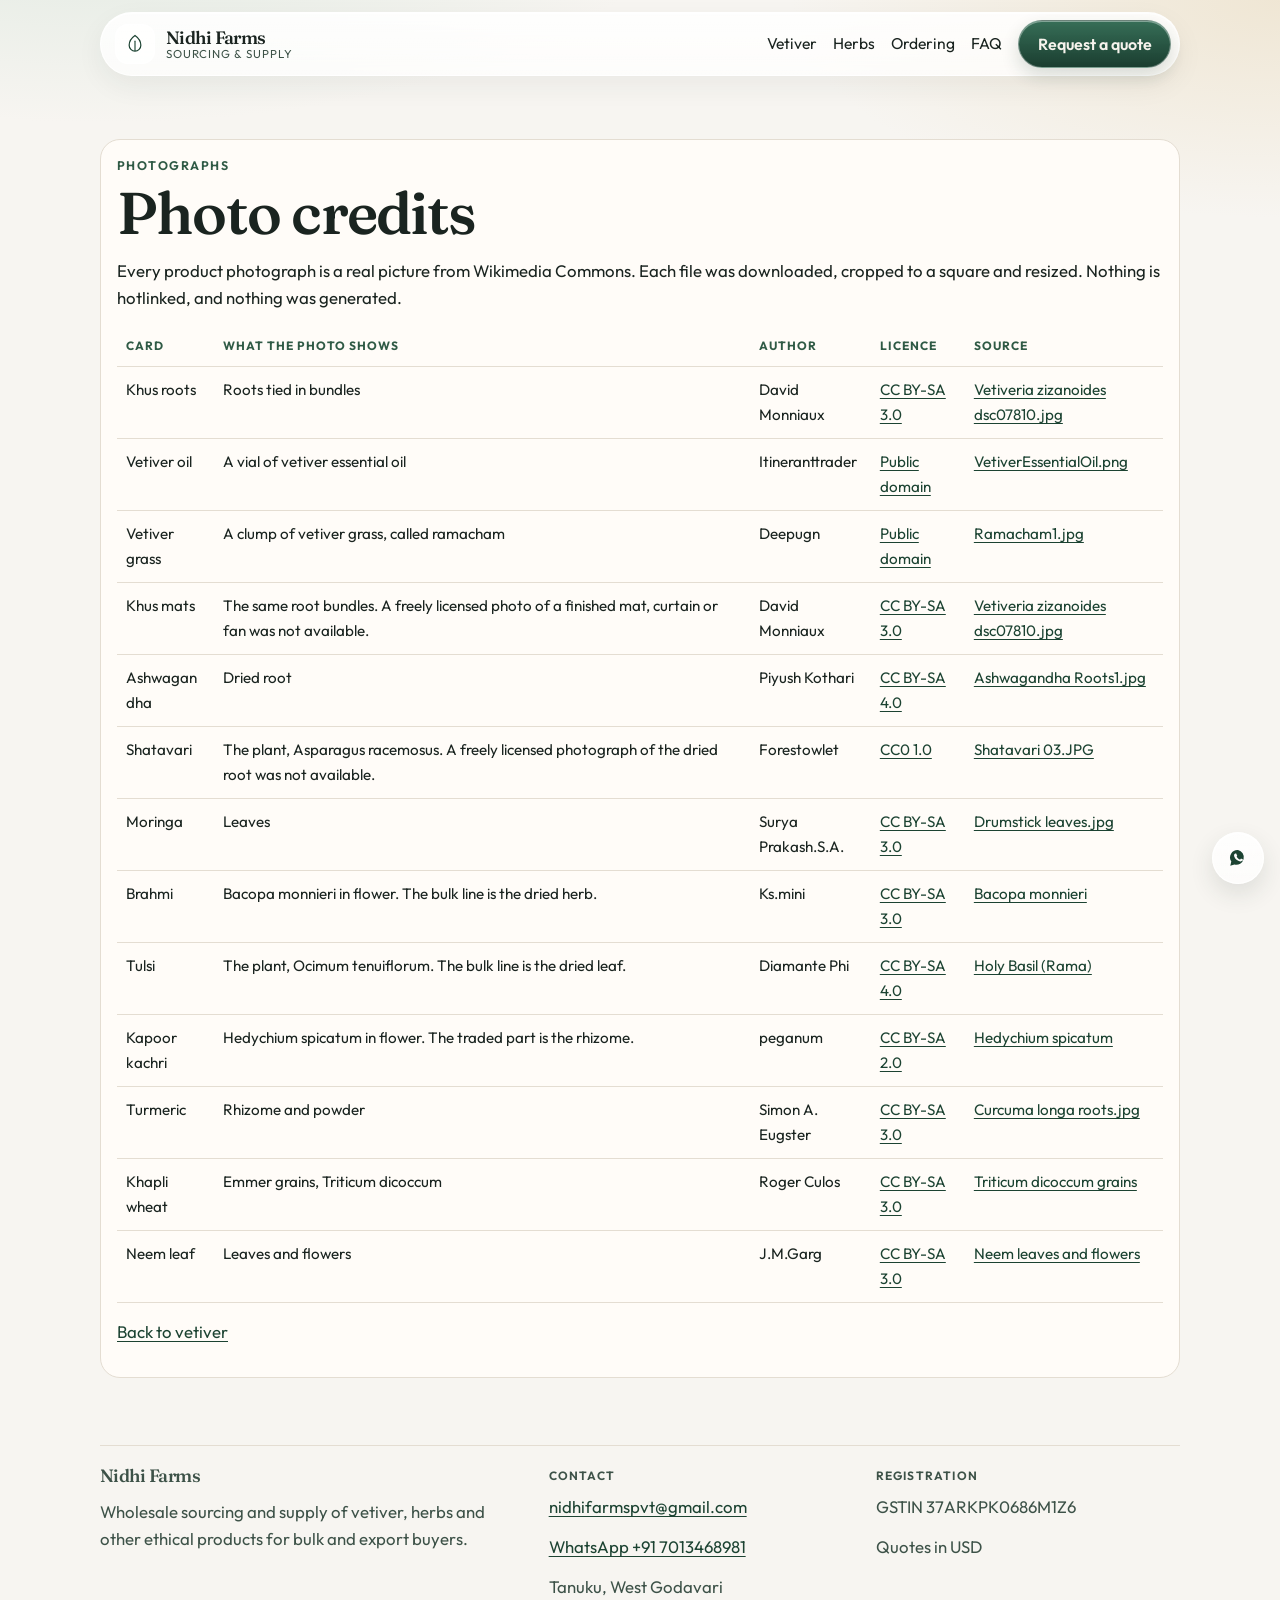
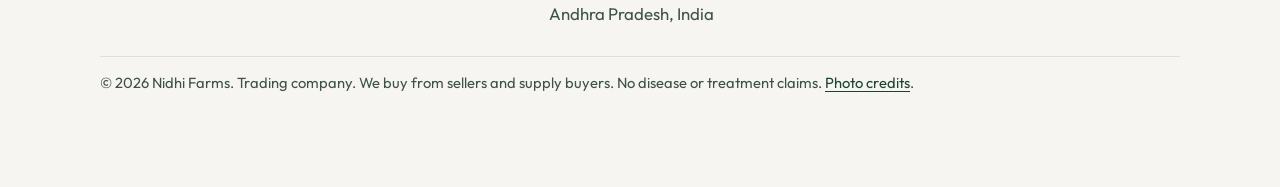
==== commit 8af1b85b: "Redesign the wholesale site around vetiver and its traded forms. Lead with khus roots, vetiver oil, " ====
--- a/credits.html
+++ b/credits.html
@@ -6,115 +6,124 @@
   <title>Photo credits | Nidhi Farms</title>
   <meta name="description" content="Authors, licences and source links for the product photographs on the Nidhi Farms wholesale site.">
   <meta name="robots" content="index, follow">
+  <meta name="theme-color" content="#f7f5f1">
   <link rel="canonical" href="https://nidhi-bhai.github.io/nidhi-farms-3d-integrated/credits.html">
   <link rel="icon" href="favicon.svg" type="image/svg+xml">
+  <link rel="apple-touch-icon" href="apple-touch-icon.png">
+  <meta property="og:type" content="website">
+  <meta property="og:site_name" content="Nidhi Farms">
+  <meta property="og:title" content="Photo credits | Nidhi Farms">
+  <meta property="og:description" content="Authors, licences and source links for the product photographs on the Nidhi Farms wholesale site.">
+  <meta property="og:url" content="https://nidhi-bhai.github.io/nidhi-farms-3d-integrated/credits.html">
+  <meta property="og:image" content="https://nidhi-bhai.github.io/nidhi-farms-3d-integrated/og.png">
+  <meta property="og:locale" content="en_IN">
+  <meta name="twitter:card" content="summary_large_image">
+  <meta name="twitter:title" content="Photo credits | Nidhi Farms">
+  <meta name="twitter:description" content="Authors, licences and source links for the product photographs on the Nidhi Farms wholesale site.">
+  <meta name="twitter:image" content="https://nidhi-bhai.github.io/nidhi-farms-3d-integrated/og.png">
+  <link rel="preload" href="fonts/fraunces-latin.woff2" as="font" type="font/woff2" crossorigin>
+  <link rel="preload" href="fonts/outfit-latin.woff2" as="font" type="font/woff2" crossorigin>
   <link rel="stylesheet" href="styles.css">
+  <script type="application/ld+json">
+  {
+  "@context": "https://schema.org",
+  "@graph": [
+    {
+      "@type": "Organization",
+      "@id": "https://nidhi-bhai.github.io/nidhi-farms-3d-integrated/#organization",
+      "name": "Nidhi Farms",
+      "url": "https://nidhi-bhai.github.io/nidhi-farms-3d-integrated/",
+      "email": "nidhifarmspvt@gmail.com",
+      "description": "Trading company that buys herbs and other ethical products from vetted sellers and supplies bulk and export buyers. It does not grow crops.",
+      "address": {
+        "@type": "PostalAddress",
+        "addressLocality": "Tanuku",
+        "addressRegion": "Andhra Pradesh",
+        "addressCountry": "IN"
+      },
+      "areaServed": "Worldwide",
+      "currenciesAccepted": "USD",
+      "taxID": "37ARKPK0686M1Z6",
+      "logo": "https://nidhi-bhai.github.io/nidhi-farms-3d-integrated/favicon.svg"
+    }
+  ]
+}
+  </script>
 </head>
 <body>
   <a class="skip-link" href="#main">Skip to content</a>
-  <div class="wash" aria-hidden="true">
-    <span class="orb orb-a"></span>
-    <span class="orb orb-b"></span>
-    <span class="orb orb-c"></span>
-  </div>
   <header class="site-header">
     <div class="header-inner">
       <a class="brand" href="index.html">
+        <span class="brand-mark" aria-hidden="true"><svg viewBox="0 0 32 32" width="26" height="26" aria-hidden="true"><path d="M16 5.5c5.2 3.6 7.2 8.2 7.2 12.1A7.2 7.2 0 0 1 16 24.8a7.2 7.2 0 0 1-7.2-7.2c0-3.9 2-8.5 7.2-12.1z" fill="rgba(255,255,255,0.55)" stroke="currentColor" stroke-width="1.5"/><path d="M16 24V12.5" stroke="currentColor" stroke-width="1.4" stroke-linecap="round"/></svg></span>
         <span class="brand-text">
           <span class="brand-name">Nidhi Farms</span>
           <span class="brand-role">Sourcing &amp; supply</span>
         </span>
       </a>
-      <nav class="site-nav site-nav-static" aria-label="Primary">
-        <a href="index.html#supply">Supply</a>
-        <a href="index.html#enquire">Enquire</a>
+      <button class="nav-toggle" type="button" aria-expanded="false" aria-controls="site-nav">
+        <span class="sr-only">Menu</span>
+        <span class="nav-toggle-bars" aria-hidden="true"></span>
+      </button>
+      <nav class="site-nav" id="site-nav" aria-label="Primary">
+        <a href="vetiver.html">Vetiver</a>
+        <a href="herbs.html">Herbs</a>
+        <a href="index.html#ordering">Ordering</a>
+        <a href="index.html#faq">FAQ</a>
+        <a class="btn btn-primary" href="index.html#enquire">Request a quote</a>
       </nav>
     </div>
   </header>
-  <main id="main" class="band">
-    <div class="wrap">
-      <article class="glass page-card">
-        <p class="eyebrow">Photographs</p>
-        <h1>Photo credits</h1>
-        <p>Every product photograph is a real picture from Wikimedia Commons. Each file was downloaded into this site, then cropped to a square and resized. No images are hotlinked, and none were generated.</p>
-        <div class="table-scroll">
-          <table class="credits-table">
-            <thead>
-              <tr>
-                <th>Card</th>
-                <th>What the photo shows</th>
-                <th>Author</th>
-                <th>Licence</th>
-                <th>Source</th>
-              </tr>
-            </thead>
-            <tbody>
-              <tr>
-                <td data-label="Card">Ashwagandha</td>
-                <td data-label="Shows">Dried root</td>
-                <td data-label="Author">Piyush Kothari</td>
-                <td data-label="Licence"><a href="https://creativecommons.org/licenses/by-sa/4.0/">CC BY-SA 4.0</a></td>
-                <td data-label="Source"><a href="https://commons.wikimedia.org/wiki/File:Ashwagandha_Roots1.jpg">Ashwagandha Roots1.jpg</a></td>
-              </tr>
-              <tr>
-                <td data-label="Card">Shatavari</td>
-                <td data-label="Shows">The plant, Asparagus racemosus. A freely licensed photograph of the dried root was not available.</td>
-                <td data-label="Author">Forestowlet</td>
-                <td data-label="Licence"><a href="https://creativecommons.org/publicdomain/zero/1.0/">CC0 1.0</a></td>
-                <td data-label="Source"><a href="https://commons.wikimedia.org/wiki/File:Shatavari_03.JPG">Shatavari 03.JPG</a></td>
-              </tr>
-              <tr>
-                <td data-label="Card">Kapoor Kachri</td>
-                <td data-label="Shows">Hedychium spicatum in flower. The traded part is the rhizome.</td>
-                <td data-label="Author">peganum</td>
-                <td data-label="Licence"><a href="https://creativecommons.org/licenses/by-sa/2.0/">CC BY-SA 2.0</a></td>
-                <td data-label="Source"><a href="https://commons.wikimedia.org/wiki/File:Hedychium_spicatum_(20983517245).jpg">Hedychium spicatum (20983517245).jpg</a></td>
-              </tr>
-              <tr>
-                <td data-label="Card">Vetiver</td>
-                <td data-label="Shows">Roots tied in bundles</td>
-                <td data-label="Author">David Monniaux</td>
-                <td data-label="Licence"><a href="https://creativecommons.org/licenses/by-sa/3.0/">CC BY-SA 3.0</a></td>
-                <td data-label="Source"><a href="https://commons.wikimedia.org/wiki/File:Vetiveria_zizanoides_dsc07810.jpg">Vetiveria zizanoides dsc07810.jpg</a></td>
-              </tr>
-              <tr>
-                <td data-label="Card">Moringa</td>
-                <td data-label="Shows">Leaves</td>
-                <td data-label="Author">Surya Prakash.S.A.</td>
-                <td data-label="Licence"><a href="https://creativecommons.org/licenses/by-sa/3.0/">CC BY-SA 3.0</a></td>
-                <td data-label="Source"><a href="https://commons.wikimedia.org/wiki/File:Drumstick_leaves.jpg">Drumstick leaves.jpg</a></td>
-              </tr>
-              <tr>
-                <td data-label="Card">Turmeric</td>
-                <td data-label="Shows">Rhizome and powder</td>
-                <td data-label="Author">Simon A. Eugster</td>
-                <td data-label="Licence"><a href="https://creativecommons.org/licenses/by-sa/3.0/">CC BY-SA 3.0</a></td>
-                <td data-label="Source"><a href="https://commons.wikimedia.org/wiki/File:Curcuma_longa_roots.jpg">Curcuma longa roots.jpg</a></td>
-              </tr>
-              <tr>
-                <td data-label="Card">Khapli wheat</td>
-                <td data-label="Shows">Emmer grains, Triticum dicoccum</td>
-                <td data-label="Author">Roger Culos</td>
-                <td data-label="Licence"><a href="https://creativecommons.org/licenses/by-sa/3.0/">CC BY-SA 3.0</a></td>
-                <td data-label="Source"><a href="https://commons.wikimedia.org/wiki/File:Triticum_turgidum_subsp._dicoccum_MHNT.BOT.2015.2.36.jpg">Triticum turgidum subsp. dicoccum MHNT.BOT.2015.2.36.jpg</a></td>
-              </tr>
-              <tr>
-                <td data-label="Card">Further lines</td>
-                <td data-label="Shows">Neem leaves and flowers</td>
-                <td data-label="Author">J.M.Garg</td>
-                <td data-label="Licence"><a href="https://creativecommons.org/licenses/by-sa/3.0/">CC BY-SA 3.0</a></td>
-                <td data-label="Source"><a href="https://commons.wikimedia.org/wiki/File:Neem_(Azadirachta_indica)_leaves_%26_flowers_in_Kolkata_W_IMG_6199.jpg">Neem leaves and flowers</a></td>
-              </tr>
-            </tbody>
-          </table>
-        </div>
-        <p><a href="index.html#supply">Back to the supply list</a></p>
-      </article>
+
+  <main id="main">
+    <section class="band">
+      <div class="wrap">
+        <article class="page-card">
+          <p class="eyebrow">Photographs</p>
+          <h1>Photo credits</h1>
+          <p>Every product photograph is a real picture from Wikimedia Commons. Each file was downloaded, cropped to a square and resized. Nothing is hotlinked, and nothing was generated.</p>
+          <div class="table-scroll">
+            <table class="credits-table">
+              <thead>
+                <tr><th>Card</th><th>What the photo shows</th><th>Author</th><th>Licence</th><th>Source</th></tr>
+              </thead>
+              <tbody>
+                <tr><td data-label="Card">Khus roots</td><td data-label="Shows">Roots tied in bundles</td><td data-label="Author">David Monniaux</td><td data-label="Licence"><a href="https://creativecommons.org/licenses/by-sa/3.0/">CC BY-SA 3.0</a></td><td data-label="Source"><a href="https://commons.wikimedia.org/wiki/File:Vetiveria_zizanoides_dsc07810.jpg">Vetiveria zizanoides dsc07810.jpg</a></td></tr><tr><td data-label="Card">Vetiver oil</td><td data-label="Shows">A vial of vetiver essential oil</td><td data-label="Author">Itineranttrader</td><td data-label="Licence"><a href="https://commons.wikimedia.org/wiki/File:VetiverEssentialOil.png">Public domain</a></td><td data-label="Source"><a href="https://commons.wikimedia.org/wiki/File:VetiverEssentialOil.png">VetiverEssentialOil.png</a></td></tr><tr><td data-label="Card">Vetiver grass</td><td data-label="Shows">A clump of vetiver grass, called ramacham</td><td data-label="Author">Deepugn</td><td data-label="Licence"><a href="https://commons.wikimedia.org/wiki/File:Ramacham1.jpg">Public domain</a></td><td data-label="Source"><a href="https://commons.wikimedia.org/wiki/File:Ramacham1.jpg">Ramacham1.jpg</a></td></tr><tr><td data-label="Card">Khus mats</td><td data-label="Shows">The same root bundles. A freely licensed photo of a finished mat, curtain or fan was not available.</td><td data-label="Author">David Monniaux</td><td data-label="Licence"><a href="https://creativecommons.org/licenses/by-sa/3.0/">CC BY-SA 3.0</a></td><td data-label="Source"><a href="https://commons.wikimedia.org/wiki/File:Vetiveria_zizanoides_dsc07810.jpg">Vetiveria zizanoides dsc07810.jpg</a></td></tr><tr><td data-label="Card">Ashwagandha</td><td data-label="Shows">Dried root</td><td data-label="Author">Piyush Kothari</td><td data-label="Licence"><a href="https://creativecommons.org/licenses/by-sa/4.0/">CC BY-SA 4.0</a></td><td data-label="Source"><a href="https://commons.wikimedia.org/wiki/File:Ashwagandha_Roots1.jpg">Ashwagandha Roots1.jpg</a></td></tr><tr><td data-label="Card">Shatavari</td><td data-label="Shows">The plant, Asparagus racemosus. A freely licensed photograph of the dried root was not available.</td><td data-label="Author">Forestowlet</td><td data-label="Licence"><a href="https://creativecommons.org/publicdomain/zero/1.0/">CC0 1.0</a></td><td data-label="Source"><a href="https://commons.wikimedia.org/wiki/File:Shatavari_03.JPG">Shatavari 03.JPG</a></td></tr><tr><td data-label="Card">Moringa</td><td data-label="Shows">Leaves</td><td data-label="Author">Surya Prakash.S.A.</td><td data-label="Licence"><a href="https://creativecommons.org/licenses/by-sa/3.0/">CC BY-SA 3.0</a></td><td data-label="Source"><a href="https://commons.wikimedia.org/wiki/File:Drumstick_leaves.jpg">Drumstick leaves.jpg</a></td></tr><tr><td data-label="Card">Brahmi</td><td data-label="Shows">Bacopa monnieri in flower. The bulk line is the dried herb.</td><td data-label="Author">Ks.mini</td><td data-label="Licence"><a href="https://creativecommons.org/licenses/by-sa/3.0/">CC BY-SA 3.0</a></td><td data-label="Source"><a href="https://commons.wikimedia.org/wiki/File:%E0%B4%AC%E0%B5%8D%E0%B4%B0%E0%B4%B9%E0%B5%8D%E0%B4%AE%E0%B4%BF...Bacopa_monnieri.jpg">Bacopa monnieri</a></td></tr><tr><td data-label="Card">Tulsi</td><td data-label="Shows">The plant, Ocimum tenuiflorum. The bulk line is the dried leaf.</td><td data-label="Author">Diamante Phi</td><td data-label="Licence"><a href="https://creativecommons.org/licenses/by-sa/4.0/">CC BY-SA 4.0</a></td><td data-label="Source"><a href="https://commons.wikimedia.org/wiki/File:Holy_Basil(Rama;Ocimum_tenuiflorum).jpg">Holy Basil (Rama)</a></td></tr><tr><td data-label="Card">Kapoor kachri</td><td data-label="Shows">Hedychium spicatum in flower. The traded part is the rhizome.</td><td data-label="Author">peganum</td><td data-label="Licence"><a href="https://creativecommons.org/licenses/by-sa/2.0/">CC BY-SA 2.0</a></td><td data-label="Source"><a href="https://commons.wikimedia.org/wiki/File:Hedychium_spicatum_(20983517245).jpg">Hedychium spicatum</a></td></tr><tr><td data-label="Card">Turmeric</td><td data-label="Shows">Rhizome and powder</td><td data-label="Author">Simon A. Eugster</td><td data-label="Licence"><a href="https://creativecommons.org/licenses/by-sa/3.0/">CC BY-SA 3.0</a></td><td data-label="Source"><a href="https://commons.wikimedia.org/wiki/File:Curcuma_longa_roots.jpg">Curcuma longa roots.jpg</a></td></tr><tr><td data-label="Card">Khapli wheat</td><td data-label="Shows">Emmer grains, Triticum dicoccum</td><td data-label="Author">Roger Culos</td><td data-label="Licence"><a href="https://creativecommons.org/licenses/by-sa/3.0/">CC BY-SA 3.0</a></td><td data-label="Source"><a href="https://commons.wikimedia.org/wiki/File:Triticum_turgidum_subsp._dicoccum_MHNT.BOT.2015.2.36.jpg">Triticum dicoccum grains</a></td></tr><tr><td data-label="Card">Neem leaf</td><td data-label="Shows">Leaves and flowers</td><td data-label="Author">J.M.Garg</td><td data-label="Licence"><a href="https://creativecommons.org/licenses/by-sa/3.0/">CC BY-SA 3.0</a></td><td data-label="Source"><a href="https://commons.wikimedia.org/wiki/File:Neem_(Azadirachta_indica)_leaves_%26_flowers_in_Kolkata_W_IMG_6199.jpg">Neem leaves and flowers</a></td></tr>
+              </tbody>
+            </table>
+          </div>
+          <p><a href="index.html#vetiver">Back to vetiver</a></p>
+        </article>
+      </div>
+    </section>
+
+  </main>
+  <footer class="site-footer">
+    <div class="wrap footer-grid">
+      <div>
+        <p class="brand-name">Nidhi Farms</p>
+        <p>Wholesale sourcing and supply of vetiver, herbs and other ethical products for bulk and export buyers.</p>
+      </div>
+      <div>
+        <p class="footer-label">Contact</p>
+        <p><a href="mailto:nidhifarmspvt@gmail.com">nidhifarmspvt@gmail.com</a></p>
+        <p><a href="https://wa.me/917013468981?text=Hi%20Nidhi%20Farms%2C%20I%27d%20like%20a%20bulk%20quote%20for%20">WhatsApp +91 7013468981</a></p>
+        <p>Tanuku, West Godavari<br>Andhra Pradesh, India</p>
+      </div>
+      <div>
+        <p class="footer-label">Registration</p>
+        <p>GSTIN 37ARKPK0686M1Z6</p>
+        <p>Quotes in USD</p>
+      </div>
     </div>
-  </main>
-  <a class="whatsapp-float glass" href="https://wa.me/917013468981?text=Hi%20Nidhi%20Farms%2C%20I%27d%20like%20a%20bulk%20quote%20for%20" target="_blank" rel="noopener noreferrer">
+    <div class="wrap footer-base">
+      <p>© 2026 Nidhi Farms. Trading company. We buy from sellers and supply buyers. No disease or treatment claims. <a href="credits.html">Photo credits</a>.</p>
+    </div>
+  </footer>
+  <a class="whatsapp-float" href="https://wa.me/917013468981?text=Hi%20Nidhi%20Farms%2C%20I%27d%20like%20a%20bulk%20quote%20for%20" target="_blank" rel="noopener noreferrer">
     <svg viewBox="0 0 24 24" width="22" height="22" aria-hidden="true"><path fill="currentColor" d="M12 3.2A8.2 8.2 0 0 0 4.7 15.9L3.6 20.4l4.6-1.2A8.2 8.2 0 1 0 12 3.2zm4.6 11.5c-.2.5-1 .9-1.6 1-.4.1-.9.1-1.5-.1-.3-.1-.7-.3-1.2-.5-2.1-1.1-3.5-3-3.6-3.2-.1-.2-1-1.3-1-2.5s.6-1.8.9-2 .5-.3.7-.3h.5c.2 0 .4 0 .5.4.2.6.7 1.7.8 1.8.1.2 0 .3-.1.5l-.3.4c-.1.1-.2.3-.1.5.2.3.7 1.1 1.5 1.8.9.8 1.6 1 1.9 1.1.2.1.4 0 .5-.1l.6-.7c.2-.2.3-.2.5-.1l1.4.7c.2.1.4.2.4.3.1.3 0 .8-.2 1.2z"/></svg>
     <span>WhatsApp</span>
   </a>
+  <script src="script.js"></script>
 </body>
 </html>
--- a/styles.css
+++ b/styles.css
@@ -23,18 +23,15 @@
 }
 
 :root {
-  --paper: #f3efe6;
-  --ink: #1a2a22;
-  --ink-soft: #31463b;
-  --sage: #1e3f30;
-  --sage-mid: #3d6b54;
-  --line: rgba(30, 63, 48, 0.14);
-  --glass: rgba(255, 255, 255, 0.46);
-  --glass-strong: rgba(255, 255, 255, 0.62);
-  --shadow: 0 16px 40px rgba(40, 58, 46, 0.08);
-  --radius: 22px;
-  --max: 1120px;
-  --header: 76px;
+  --paper: #f7f5f1;
+  --white: #fffcf8;
+  --ink: #1a2420;
+  --muted: #3d5248;
+  --sage: #1c4332;
+  --line: #e4ddd2;
+  --shadow: 0 10px 28px rgba(40, 58, 46, 0.06);
+  --max: 1080px;
+  --header: 88px;
 }
 
 *,
@@ -45,14 +42,17 @@
 
 html {
   scroll-behavior: smooth;
-  scroll-padding-top: 6.5rem;
+  scroll-padding-top: 6.25rem;
   scroll-padding-bottom: calc(5.5rem + env(safe-area-inset-bottom, 0px));
 }
 
 body {
   margin: 0;
   color: var(--ink);
-  background: var(--paper);
+  background:
+    radial-gradient(880px 380px at 8% -8%, rgba(214, 228, 218, 0.85), transparent 70%),
+    radial-gradient(720px 320px at 100% 0%, rgba(236, 224, 200, 0.7), transparent 68%),
+    var(--paper);
   font-family: "Outfit", "Segoe UI", sans-serif;
   font-size: 1.05rem;
   line-height: 1.6;
@@ -71,7 +71,7 @@
 }
 
 a:hover {
-  color: #143026;
+  color: #12281e;
 }
 
 h1,
@@ -85,19 +85,18 @@
 }
 
 h1 {
-  margin: 0.35rem 0 0.9rem;
-  font-size: clamp(2.5rem, 5.4vw, 4.5rem);
-  font-weight: 560;
+  margin: 0.3rem 0 0.85rem;
+  font-size: clamp(2.2rem, 4.6vw, 3.8rem);
 }
 
 h2 {
-  margin: 0.3rem 0 0.75rem;
-  font-size: clamp(2rem, 3.4vw, 3rem);
+  margin: 0.2rem 0 0.7rem;
+  font-size: clamp(1.7rem, 2.6vw, 2.35rem);
 }
 
 h3 {
-  margin: 0.7rem 0 0.35rem;
-  font-size: 1.35rem;
+  margin: 0.15rem 0 0.3rem;
+  font-size: 1.22rem;
 }
 
 p {
@@ -135,77 +134,11 @@
   margin-inline: auto;
 }
 
-.wash {
-  position: fixed;
-  inset: 0;
-  z-index: 0;
-  pointer-events: none;
-  overflow: hidden;
-}
-
-.orb {
-  position: absolute;
-  border-radius: 50%;
-  filter: blur(30px);
-}
-
-.orb-a {
-  width: 46vw;
-  height: 46vw;
-  min-width: 280px;
-  min-height: 280px;
-  right: -8vw;
-  top: -12vw;
-  background: rgba(186, 210, 190, 0.85);
-}
-
-.orb-b {
-  width: 38vw;
-  height: 38vw;
-  min-width: 240px;
-  min-height: 240px;
-  left: -10vw;
-  top: 18vh;
-  background: rgba(232, 214, 186, 0.9);
-}
-
-.orb-c {
-  width: 32vw;
-  height: 32vw;
-  min-width: 220px;
-  min-height: 220px;
-  right: 8vw;
-  bottom: -8vw;
-  background: rgba(205, 224, 214, 0.8);
-}
-
-.site-header,
-main,
-.site-footer {
-  position: relative;
-  z-index: 1;
-}
-
-.glass {
-  background:
-    linear-gradient(180deg, rgba(255, 255, 255, 0.88), rgba(255, 255, 255, 0.74));
-  backdrop-filter: blur(18px) saturate(1.45);
-  -webkit-backdrop-filter: blur(18px) saturate(1.45);
-  border: 1px solid rgba(255, 255, 255, 0.82);
-  box-shadow: var(--shadow), inset 0 1px 0 rgba(255, 255, 255, 0.9);
-}
-
 .site-header {
   position: sticky;
   top: 0;
   z-index: 20;
   padding: 0.75rem 0;
-}
-
-.site-header.is-stuck .header-inner {
-  background:
-    linear-gradient(180deg, rgba(255, 255, 255, 0.92), rgba(255, 255, 255, 0.8));
-  box-shadow: 0 10px 30px rgba(40, 58, 46, 0.08), inset 0 1px 0 rgba(255, 255, 255, 0.9);
 }
 
 .header-inner {
@@ -215,15 +148,18 @@
   display: flex;
   align-items: center;
   justify-content: space-between;
-  gap: 1rem;
-  padding: 0.45rem 0.55rem 0.45rem 0.85rem;
+  gap: 0.8rem;
+  padding: 0.4rem 0.5rem 0.4rem 0.85rem;
   border-radius: 999px;
-  background:
-    linear-gradient(180deg, rgba(255, 255, 255, 0.86), rgba(255, 255, 255, 0.72));
+  background: linear-gradient(180deg, rgba(255, 255, 255, 0.88), rgba(255, 255, 255, 0.74));
+  border: 1px solid rgba(255, 255, 255, 0.85);
+  box-shadow: 0 10px 28px rgba(40, 58, 46, 0.06), inset 0 1px 0 rgba(255, 255, 255, 0.9);
   backdrop-filter: blur(18px) saturate(1.4);
   -webkit-backdrop-filter: blur(18px) saturate(1.4);
-  border: 1px solid rgba(255, 255, 255, 0.7);
-  box-shadow: 0 10px 28px rgba(40, 58, 46, 0.06), inset 0 1px 0 rgba(255, 255, 255, 0.8);
+}
+
+.site-header.is-stuck .header-inner {
+  background: linear-gradient(180deg, rgba(255, 255, 255, 0.94), rgba(255, 255, 255, 0.82));
 }
 
 .brand {
@@ -232,43 +168,43 @@
   gap: 0.7rem;
   color: var(--ink);
   text-decoration: none;
+  min-width: 0;
 }
 
 .brand-mark {
-  width: 42px;
-  height: 42px;
+  width: 40px;
+  height: 40px;
+  flex: 0 0 40px;
   display: grid;
   place-items: center;
   color: var(--sage);
-  border-radius: 14px;
-  background: rgba(255, 255, 255, 0.48);
-  border: 1px solid rgba(255, 255, 255, 0.75);
-  box-shadow: inset 0 1px 0 rgba(255, 255, 255, 0.9);
-  backdrop-filter: blur(10px);
-  -webkit-backdrop-filter: blur(10px);
+  border-radius: 13px;
+  background: rgba(255, 255, 255, 0.72);
+  border: 1px solid rgba(255, 255, 255, 0.9);
 }
 
 .brand-text {
   display: flex;
   flex-direction: column;
   line-height: 1.05;
+  min-width: 0;
 }
 
 .brand-name {
-  font-size: 1.15rem;
+  font-size: 1.12rem;
 }
 
 .brand-role {
-  font-size: 0.75rem;
+  font-size: 0.72rem;
   letter-spacing: 0.08em;
   text-transform: uppercase;
-  color: var(--ink-soft);
+  color: var(--muted);
 }
 
 .site-nav {
   display: flex;
   align-items: center;
-  gap: 0.35rem 1.1rem;
+  gap: 0.2rem 1rem;
 }
 
 .site-nav a:not(.btn) {
@@ -277,7 +213,8 @@
   font-size: 0.98rem;
 }
 
-.site-nav a:not(.btn):hover {
+.site-nav a:not(.btn):hover,
+.site-nav a[aria-current="page"] {
   color: var(--sage);
 }
 
@@ -288,6 +225,11 @@
   border-radius: 14px;
   padding: 0;
   cursor: pointer;
+  color: var(--sage);
+  background: linear-gradient(180deg, rgba(255, 255, 255, 0.82), rgba(255, 255, 255, 0.6));
+  border: 1px solid rgba(255, 255, 255, 0.9);
+  backdrop-filter: blur(12px);
+  -webkit-backdrop-filter: blur(12px);
 }
 
 .nav-toggle-bars,
@@ -325,13 +267,13 @@
   justify-content: center;
   gap: 0.4rem;
   min-height: 48px;
-  padding: 0.7rem 1.2rem;
+  padding: 0.7rem 1.15rem;
   border-radius: 999px;
   border: 1px solid transparent;
-  font: 560 1rem/1 "Outfit", sans-serif;
+  font: 600 1rem/1 "Outfit", sans-serif;
   text-decoration: none;
   cursor: pointer;
-  transition: transform 0.18s ease, box-shadow 0.18s ease;
+  transition: box-shadow 0.18s ease;
 }
 
 .btn:hover {
@@ -339,15 +281,12 @@
 }
 
 .btn-primary {
-  color: #f7f4ee;
-  background:
-    linear-gradient(180deg, rgba(47, 106, 82, 0.96), rgba(30, 63, 48, 0.98));
-  border-color: rgba(255, 255, 255, 0.32);
-  box-shadow:
-    0 10px 24px rgba(30, 63, 48, 0.18),
-    inset 0 1px 0 rgba(255, 255, 255, 0.38);
-  backdrop-filter: blur(12px) saturate(1.3);
-  -webkit-backdrop-filter: blur(12px) saturate(1.3);
+  color: #f6f3ec;
+  background: linear-gradient(180deg, rgba(46, 104, 80, 0.96), rgba(22, 58, 44, 0.98));
+  border-color: rgba(255, 255, 255, 0.35);
+  box-shadow: inset 0 1px 0 rgba(255, 255, 255, 0.38), 0 8px 18px rgba(22, 58, 44, 0.16);
+  backdrop-filter: blur(14px) saturate(1.3);
+  -webkit-backdrop-filter: blur(14px) saturate(1.3);
 }
 
 .btn-primary:hover {
@@ -356,215 +295,148 @@
 
 .btn-glass {
   color: var(--sage);
-  background:
-    linear-gradient(180deg, rgba(255, 255, 255, 0.66), rgba(255, 255, 255, 0.32));
-  border-color: rgba(255, 255, 255, 0.78);
-  box-shadow: 0 8px 20px rgba(40, 58, 46, 0.06), inset 0 1px 0 rgba(255, 255, 255, 0.9);
-  backdrop-filter: blur(14px) saturate(1.4);
-  -webkit-backdrop-filter: blur(14px) saturate(1.4);
+  background: linear-gradient(180deg, rgba(255, 255, 255, 0.8), rgba(255, 255, 255, 0.55));
+  border-color: rgba(255, 255, 255, 0.92);
+  box-shadow: inset 0 1px 0 #fff, 0 8px 18px rgba(40, 58, 46, 0.06);
+  backdrop-filter: blur(16px) saturate(1.4);
+  -webkit-backdrop-filter: blur(16px) saturate(1.4);
 }
 
 .hero {
-  padding: 2.2rem 0 1rem;
-}
-
-.hero-grid,
-.enquire-grid {
-  display: grid;
-  grid-template-columns: 1.15fr 0.85fr;
-  gap: 1.5rem;
-  align-items: center;
+  padding: 1.6rem 0 0.4rem;
 }
 
 .eyebrow {
   margin: 0;
-  color: var(--sage-mid);
-  font-size: 0.82rem;
-  font-weight: 600;
+  color: #2f5a45;
+  font-size: 0.78rem;
+  font-weight: 650;
   letter-spacing: 0.12em;
   text-transform: uppercase;
 }
 
 .lede {
+  max-width: 40rem;
   font-size: 1.12rem;
-  color: var(--ink-soft);
-  max-width: 40rem;
+  color: var(--muted);
 }
 
 .position {
+  max-width: 38rem;
   color: var(--ink);
-  max-width: 38rem;
-}
-
-.hero-actions {
+}
+
+.hero-actions,
+.form-actions {
   display: flex;
   flex-wrap: wrap;
   gap: 0.7rem;
-  margin-top: 1.3rem;
+}
+
+.hero-actions {
+  margin-top: 1.2rem;
 }
 
 .hero-actions .btn {
-  flex: 1 1 12rem;
-}
-
-.hero-card {
-  border-radius: 28px;
-  padding: 1.25rem 1.25rem 1rem;
-}
-
-.card-kicker,
-.footer-label {
-  margin: 0 0 0.8rem;
-  font-size: 0.78rem;
-  letter-spacing: 0.12em;
-  text-transform: uppercase;
-  color: var(--sage-mid);
-  font-weight: 650;
-}
-
-.trade-list {
-  list-style: none;
-  margin: 0;
-  padding: 0;
-  display: grid;
-  gap: 0.7rem;
-}
-
-.trade-list li {
+  flex: 1 1 14rem;
+  max-width: 20rem;
+}
+
+.band {
+  padding: 3.2rem 0;
+}
+
+.section-head {
+  max-width: 40rem;
+  margin-bottom: 1.25rem;
+}
+
+.section-head p:last-child {
+  color: var(--muted);
+}
+
+.catalog {
+  display: grid;
+  grid-template-columns: repeat(4, minmax(0, 1fr));
+  gap: 0.85rem;
+}
+
+.catalog-3 {
+  grid-template-columns: repeat(3, minmax(0, 1fr));
+}
+
+.card {
   display: flex;
-  align-items: center;
-  gap: 0.8rem;
-}
-
-.trade-list strong,
-.trade-list em {
-  display: block;
-}
-
-.trade-list strong {
-  font-family: "Fraunces", Georgia, serif;
-  font-weight: 560;
-  font-style: normal;
-  letter-spacing: -0.02em;
-}
-
-.trade-list em,
+  flex-direction: column;
+  height: 100%;
+  padding: 0.85rem;
+  border-radius: 20px;
+  background: var(--white);
+  border: 1px solid var(--line);
+  color: inherit;
+  text-decoration: none;
+}
+
+a.card:hover {
+  border-color: #c9d5cc;
+  box-shadow: var(--shadow);
+  color: inherit;
+}
+
+.card img,
+.product-photo {
+  width: 100%;
+  aspect-ratio: 1 / 1;
+  height: auto;
+  object-fit: cover;
+  border-radius: 14px;
+  background: #efeae2;
+}
+
+.card h3 {
+  margin-top: 0.75rem;
+}
+
+.card p,
+.muted {
+  color: var(--muted);
+  margin-bottom: 0;
+}
+
 .latin {
+  margin: 0 0 0.35rem;
+  color: var(--muted);
   font-family: "Fraunces", Georgia, serif;
   font-style: italic;
   font-weight: 460;
-  color: var(--ink-soft);
-  font-size: 0.95rem;
-}
-
-.latin {
-  margin: 0 0 0.35rem;
-}
-
-.card-note {
-  margin: 0.95rem 0 0.2rem;
-  color: var(--ink-soft);
-  font-size: 0.95rem;
-}
-
-.icon {
-  width: 46px;
-  height: 46px;
-  flex: 0 0 46px;
-  display: grid;
-  place-items: center;
-  color: var(--sage);
-  border-radius: 15px;
-  background:
-    linear-gradient(180deg, rgba(255, 255, 255, 0.72), rgba(255, 255, 255, 0.28));
-  border: 1px solid rgba(255, 255, 255, 0.8);
-  box-shadow: inset 0 1px 0 rgba(255, 255, 255, 0.9), 0 6px 16px rgba(40, 58, 46, 0.05);
-  backdrop-filter: blur(12px) saturate(1.4);
-  -webkit-backdrop-filter: blur(12px) saturate(1.4);
-}
-
-.icon svg {
-  width: 22px;
-  height: 22px;
-  fill: none;
-  stroke: currentColor;
-  stroke-width: 1.6;
-  stroke-linecap: round;
-  stroke-linejoin: round;
-}
-
-.band {
-  padding: 3.5rem 0;
-}
-
-.band-tight {
-  padding-top: 1.5rem;
-}
-
-.section-head {
-  max-width: 40rem;
-  margin-bottom: 1.5rem;
-}
-
-.section-head p:last-child {
-  color: var(--ink-soft);
-}
-
-.card-grid,
-.why-grid {
-  display: grid;
-  gap: 0.9rem;
-}
-
-.card-grid {
-  grid-template-columns: repeat(4, 1fr);
-}
-
-.why-grid {
-  grid-template-columns: repeat(5, 1fr);
-}
-
-.product-card,
-.why-card,
-.step {
-  height: 100%;
-  border-radius: var(--radius);
-  padding: 1rem 1rem 1.1rem;
-}
-
-.product-photo {
-  width: min(180px, 100%);
-  aspect-ratio: 1 / 1;
-  height: auto;
-  object-fit: cover;
-  border-radius: 16px;
-  border: 1px solid rgba(255, 255, 255, 0.8);
-  box-shadow: inset 0 1px 0 rgba(255, 255, 255, 0.65), 0 8px 18px rgba(40, 58, 46, 0.08);
-}
-
-.photo-credit-note {
+}
+
+.photo-note,
+.crumbs {
   margin: 1rem 0 0;
-  color: var(--ink-soft);
+  color: var(--muted);
   font-size: 0.92rem;
 }
 
-.product-card p:last-child,
-.why-card p:last-child,
-.step p {
-  color: var(--ink-soft);
-  margin-bottom: 0;
-}
-
-.product-top {
-  display: flex;
-  align-items: center;
-  justify-content: space-between;
-}
-
-.cat-no {
-  font-family: "Fraunces", Georgia, serif;
-  font-style: italic;
-  color: var(--sage-mid);
+.crumbs {
+  margin: 0 0 0.8rem;
+}
+
+.crumbs a {
+  text-decoration: none;
+}
+
+.plain-list {
+  margin: 0.2rem 0 1rem;
+  padding-left: 1.1rem;
+  color: var(--muted);
+}
+
+.split {
+  display: grid;
+  grid-template-columns: 1.05fr 0.95fr;
+  gap: 1.4rem;
+  align-items: start;
 }
 
 .steps {
@@ -572,45 +444,67 @@
   margin: 0;
   padding: 0;
   display: grid;
-  grid-template-columns: repeat(5, 1fr);
-  gap: 0.8rem;
+  gap: 0.85rem;
+}
+
+.steps li {
+  display: grid;
+  grid-template-columns: 2.6rem minmax(0, 1fr);
+  gap: 0.75rem;
+  align-items: start;
 }
 
 .step-no {
-  width: 36px;
-  height: 36px;
+  width: 2.6rem;
+  height: 2.6rem;
   display: grid;
   place-items: center;
   border-radius: 50%;
   color: var(--sage);
   font-family: "Fraunces", Georgia, serif;
-  background: rgba(255, 255, 255, 0.5);
-  border: 1px solid rgba(255, 255, 255, 0.8);
+  background: rgba(255, 255, 255, 0.8);
+  border: 1px solid rgba(255, 255, 255, 0.95);
   box-shadow: inset 0 1px 0 #fff;
   backdrop-filter: blur(8px);
   -webkit-backdrop-filter: blur(8px);
 }
 
-.enquire-grid {
-  align-items: start;
-}
-
-.plain-list {
-  margin: 0.4rem 0 1rem;
-  padding-left: 1.1rem;
-  color: var(--ink-soft);
-}
-
-.direct-mail {
-  color: var(--ink-soft);
+.steps p {
+  margin: 0;
+  color: var(--muted);
+}
+
+.why-grid {
+  display: grid;
+  grid-template-columns: repeat(3, minmax(0, 1fr));
+  gap: 0.85rem;
+}
+
+.why-card,
+.page-card,
+.enquiry-form,
+details {
+  background: var(--white);
+  border: 1px solid var(--line);
+  border-radius: 20px;
+}
+
+.why-card,
+.page-card {
+  height: 100%;
+  padding: 1rem 1rem 1.1rem;
+}
+
+.why-card p {
+  margin: 0;
+  color: var(--muted);
 }
 
 .enquiry-form {
   position: relative;
-  border-radius: 28px;
-  padding: 1.15rem;
-  display: grid;
-  gap: 0.8rem;
+  padding: 1.1rem;
+  display: grid;
+  gap: 0.75rem;
 }
 
 .field-row {
@@ -621,22 +515,21 @@
 
 .field {
   display: grid;
-  gap: 0.35rem;
+  gap: 0.3rem;
 }
 
 .field span,
 .check span {
   font-size: 0.92rem;
-  color: var(--ink-soft);
+  color: var(--muted);
 }
 
 .optional {
-  color: #5d7266;
+  color: #3d5246;
   font-size: 0.82rem;
 }
 
 input,
-select,
 textarea {
   width: 100%;
   min-height: 48px;
@@ -644,11 +537,8 @@
   color: var(--ink);
   font: 1rem/1.4 "Outfit", sans-serif;
   border-radius: 14px;
-  border: 1px solid rgba(30, 63, 48, 0.16);
-  background: rgba(255, 255, 255, 0.86);
-  box-shadow: inset 0 1px 0 rgba(255, 255, 255, 0.8);
-  backdrop-filter: blur(10px);
-  -webkit-backdrop-filter: blur(10px);
+  border: 1px solid rgba(28, 67, 50, 0.16);
+  background: rgba(255, 255, 255, 0.92);
 }
 
 textarea {
@@ -662,40 +552,15 @@
   opacity: 1;
 }
 
-.checks {
-  display: flex;
-  flex-wrap: wrap;
-  gap: 0.8rem 1.2rem;
-}
-
-.check {
-  display: flex;
-  align-items: center;
-  gap: 0.5rem;
-  min-height: 44px;
-}
-
-.check input {
-  width: 1.1rem;
-  height: 1.1rem;
-  min-height: 0;
-  accent-color: var(--sage);
-}
-
-.form-hint {
-  margin: 0;
-  color: var(--ink-soft);
-  font-size: 0.92rem;
-}
-
-.form-actions {
-  display: flex;
-  flex-wrap: wrap;
-  gap: 0.7rem;
-}
-
 .form-actions .btn {
   flex: 1 1 11rem;
+}
+
+.form-hint,
+.direct-mail {
+  margin: 0;
+  color: var(--muted);
+  font-size: 0.92rem;
 }
 
 .hp {
@@ -706,9 +571,131 @@
   padding: 0;
   border: 0;
   overflow: hidden;
-  clip: rect(0 0 0 0);
+  clip: rect(0, 0, 0, 0);
   clip-path: inset(50%);
   white-space: nowrap;
+}
+
+.faq-list {
+  display: grid;
+  gap: 0.7rem;
+  max-width: 760px;
+}
+
+details {
+  padding: 0.15rem 1rem;
+}
+
+summary {
+  cursor: pointer;
+  min-height: 52px;
+  display: grid;
+  grid-template-columns: minmax(0, 1fr) auto;
+  align-items: center;
+  column-gap: 0.75rem;
+  font-weight: 600;
+  list-style: none;
+}
+
+summary::-webkit-details-marker {
+  display: none;
+}
+
+summary::after {
+  content: "+";
+  font-family: "Fraunces", Georgia, serif;
+  font-size: 1.3rem;
+  color: var(--sage);
+}
+
+details[open] summary::after {
+  content: "–";
+}
+
+details p {
+  margin-top: 0;
+  color: var(--muted);
+}
+
+.prose {
+  max-width: 42rem;
+}
+
+.prose p:last-child {
+  margin-bottom: 0;
+}
+
+.product-layout {
+  display: grid;
+  grid-template-columns: 200px minmax(0, 1fr);
+  gap: 1.25rem;
+  align-items: start;
+  margin: 0.4rem 0 1.2rem;
+}
+
+.product-layout img {
+  width: min(200px, 100%);
+  aspect-ratio: 1 / 1;
+  object-fit: cover;
+  border-radius: 18px;
+  border: 1px solid var(--line);
+}
+
+.spec {
+  margin: 0.4rem 0 0;
+  padding: 0;
+  list-style: none;
+  color: var(--muted);
+}
+
+.spec li + li {
+  margin-top: 0.25rem;
+}
+
+.related {
+  display: flex;
+  flex-wrap: wrap;
+  gap: 0.45rem 0.9rem;
+  margin: 0.4rem 0 0;
+  padding: 0;
+  list-style: none;
+}
+
+.site-footer {
+  padding: 1rem 0 calc(5.75rem + env(safe-area-inset-bottom, 0px));
+}
+
+.footer-grid {
+  display: grid;
+  grid-template-columns: 1.4fr 1fr 1fr;
+  gap: 1.4rem;
+  padding: 1.3rem 0 1rem;
+  border-top: 1px solid var(--line);
+}
+
+.footer-grid p,
+.footer-base p {
+  color: var(--muted);
+}
+
+.footer-label {
+  margin: 0 0 0.55rem;
+  font-size: 0.75rem;
+  letter-spacing: 0.1em;
+  text-transform: uppercase;
+  color: #2f5a45;
+  font-weight: 650;
+}
+
+.footer-base {
+  border-top: 1px solid var(--line);
+  padding-top: 0.85rem;
+}
+
+.footer-base p {
+  margin: 0;
+  font-size: 0.92rem;
+  overflow-wrap: anywhere;
 }
 
 .whatsapp-float {
@@ -719,14 +706,17 @@
   display: inline-flex;
   align-items: center;
   justify-content: center;
-  gap: 0.45rem;
   width: 52px;
   height: 52px;
   padding: 0;
   border-radius: 999px;
   color: var(--sage);
   text-decoration: none;
-  font-weight: 650;
+  background: linear-gradient(180deg, rgba(255, 255, 255, 0.88), rgba(255, 255, 255, 0.7));
+  border: 1px solid rgba(255, 255, 255, 0.92);
+  box-shadow: inset 0 1px 0 #fff, 0 10px 24px rgba(40, 58, 46, 0.12);
+  backdrop-filter: blur(16px) saturate(1.4);
+  -webkit-backdrop-filter: blur(16px) saturate(1.4);
 }
 
 .whatsapp-float span {
@@ -747,14 +737,9 @@
   pointer-events: none;
 }
 
-.whatsapp-float svg {
-  flex: 0 0 auto;
-}
-
-
 .table-scroll {
   overflow-x: auto;
-  margin: 0.6rem 0 1rem;
+  margin: 0.4rem 0 1rem;
 }
 
 .credits-table {
@@ -768,98 +753,16 @@
 .credits-table td {
   text-align: left;
   vertical-align: top;
-  padding: 0.75rem 0.6rem;
+  padding: 0.7rem 0.55rem;
   border-bottom: 1px solid var(--line);
   overflow-wrap: anywhere;
 }
 
 .credits-table th {
-  font-size: 0.78rem;
+  font-size: 0.75rem;
   letter-spacing: 0.08em;
   text-transform: uppercase;
-  color: var(--sage-mid);
-}
-
-.page-card {
-  border-radius: 28px;
-  padding: 1.3rem 1.2rem 1.4rem;
-}
-
-.page-card h1 {
-  font-size: clamp(2rem, 4vw, 3rem);
-}
-
-.faq-wrap {
-  max-width: 820px;
-}
-
-.faq-list {
-  display: grid;
-  gap: 0.7rem;
-}
-
-details {
-  border-radius: 18px;
-  padding: 0.2rem 1rem;
-}
-
-summary {
-  cursor: pointer;
-  min-height: 52px;
-  display: grid;
-  grid-template-columns: minmax(0, 1fr) auto;
-  align-items: center;
-  column-gap: 0.75rem;
-  font-weight: 600;
-  list-style: none;
-}
-
-summary::-webkit-details-marker {
-  display: none;
-}
-
-summary::after {
-  content: "+";
-  margin-left: auto;
-  font-family: "Fraunces", Georgia, serif;
-  font-size: 1.3rem;
-  color: var(--sage);
-}
-
-details[open] summary::after {
-  content: "–";
-}
-
-details p {
-  margin-top: 0;
-  color: var(--ink-soft);
-}
-
-.site-footer {
-  padding: 1rem 0 calc(5.75rem + env(safe-area-inset-bottom, 0px));
-}
-
-.footer-grid {
-  display: grid;
-  grid-template-columns: 1.4fr 1fr 1fr;
-  gap: 1.5rem;
-  padding: 1.4rem 0 1rem;
-  border-top: 1px solid var(--line);
-}
-
-.footer-grid p {
-  color: var(--ink-soft);
-}
-
-.footer-base {
-  border-top: 1px solid var(--line);
-  padding-top: 0.9rem;
-}
-
-.footer-base p {
-  margin: 0;
-  color: var(--ink-soft);
-  font-size: 0.92rem;
+  color: #2f5a45;
 }
 
 :focus-visible {
@@ -868,17 +771,18 @@
 }
 
 @supports not ((backdrop-filter: blur(1px)) or (-webkit-backdrop-filter: blur(1px))) {
-  .glass,
   .header-inner,
   .btn-glass,
+  .btn-primary,
   .whatsapp-float,
-  .icon,
+  .nav-toggle,
   .step-no,
-  .brand-mark,
-  input,
-  select,
-  textarea {
-    background: rgba(255, 255, 255, 0.96);
+  .brand-mark {
+    background: #fff;
+  }
+
+  .btn-primary {
+    background: #1c4332;
   }
 }
 
@@ -896,6 +800,7 @@
     height: auto;
     min-height: 52px;
     padding: 0.55rem 0.95rem 0.55rem 0.7rem;
+    gap: 0.45rem;
   }
 
   .whatsapp-float span {
@@ -909,23 +814,12 @@
   }
 }
 
-@media (max-width: 1200px) {
-  .why-grid,
-  .steps {
-    grid-template-columns: repeat(2, 1fr);
-  }
-}
-
-@media (max-width: 1020px) {
-  .card-grid {
-    grid-template-columns: repeat(2, 1fr);
-  }
-
-  .why-grid,
-  .steps {
+@media (max-width: 1100px) {
+  .catalog,
+  .catalog-3,
+  .why-grid {
     grid-template-columns: 1fr 1fr;
   }
-
 }
 
 @media (max-width: 840px) {
@@ -937,69 +831,49 @@
   .site-nav {
     display: none;
     position: absolute;
-    top: calc(100% + 0.4rem);
-    left: 0.6rem;
-    right: 0.6rem;
+    top: calc(100% + 0.45rem);
+    left: 0.55rem;
+    right: 0.55rem;
     flex-direction: column;
     align-items: stretch;
-    padding: 0.8rem;
-    border-radius: 22px;
-    background:
-      linear-gradient(180deg, rgba(255, 255, 255, 0.94), rgba(255, 255, 255, 0.88));
+    padding: 0.75rem;
+    border-radius: 20px;
+    background: linear-gradient(180deg, rgba(255, 255, 255, 0.96), rgba(255, 255, 255, 0.9));
+    border: 1px solid rgba(255, 255, 255, 0.9);
+    box-shadow: var(--shadow);
     backdrop-filter: blur(18px) saturate(1.4);
     -webkit-backdrop-filter: blur(18px) saturate(1.4);
-    border: 1px solid rgba(255, 255, 255, 0.75);
-    box-shadow: var(--shadow);
-  }
-
-  .site-nav.is-open,
-  .site-nav.site-nav-static {
+  }
+
+  .site-nav.is-open {
     display: flex;
-  }
-
-  .site-nav.site-nav-static {
-    position: static;
-    padding: 0;
-    background: none;
-    border: 0;
-    box-shadow: none;
-    backdrop-filter: none;
-    flex-direction: row;
-  }
-
-  .site-nav:not(.site-nav-static) a:not(.btn) {
-    padding: 0.7rem 0.4rem;
-  }
-
-  .hero-grid,
-  .enquire-grid,
-  .footer-grid,
-  .field-row {
-    grid-template-columns: 1fr;
-  }
-
-  .site-header {
-    position: sticky;
   }
 
   .header-inner {
     position: relative;
   }
+
+  .site-nav a:not(.btn) {
+    padding: 0.7rem 0.35rem;
+  }
+
+  .split,
+  .footer-grid,
+  .field-row,
+  .product-layout {
+    grid-template-columns: 1fr;
+  }
 }
 
 @media (max-width: 640px) {
-  .card-grid,
-  .why-grid,
-  .steps {
+  .catalog,
+  .catalog-3,
+  .why-grid {
     grid-template-columns: 1fr;
   }
 
-  h1 {
-    font-size: 2.35rem;
-  }
-
   .band {
-    padding: 2.6rem 0;
+    padding: 2.4rem 0;
   }
 }
 
@@ -1021,24 +895,24 @@
   }
 
   .credits-table tr {
-    padding: 0.85rem 0;
+    padding: 0.8rem 0;
     border-bottom: 1px solid var(--line);
   }
 
   .credits-table td {
     border: 0;
-    padding: 0.2rem 0;
+    padding: 0.18rem 0;
   }
 
   .credits-table td::before {
     content: attr(data-label);
     display: block;
-    margin-bottom: 0.1rem;
+    margin-bottom: 0.08rem;
     font-size: 0.72rem;
     font-weight: 650;
     letter-spacing: 0.08em;
     text-transform: uppercase;
-    color: var(--sage-mid);
+    color: #2f5a45;
   }
 }
 
@@ -1054,8 +928,4 @@
     animation-iteration-count: 1 !important;
     transition-duration: 0.01ms !important;
   }
-
-  .orb {
-    filter: none;
-  }
-}
+}
